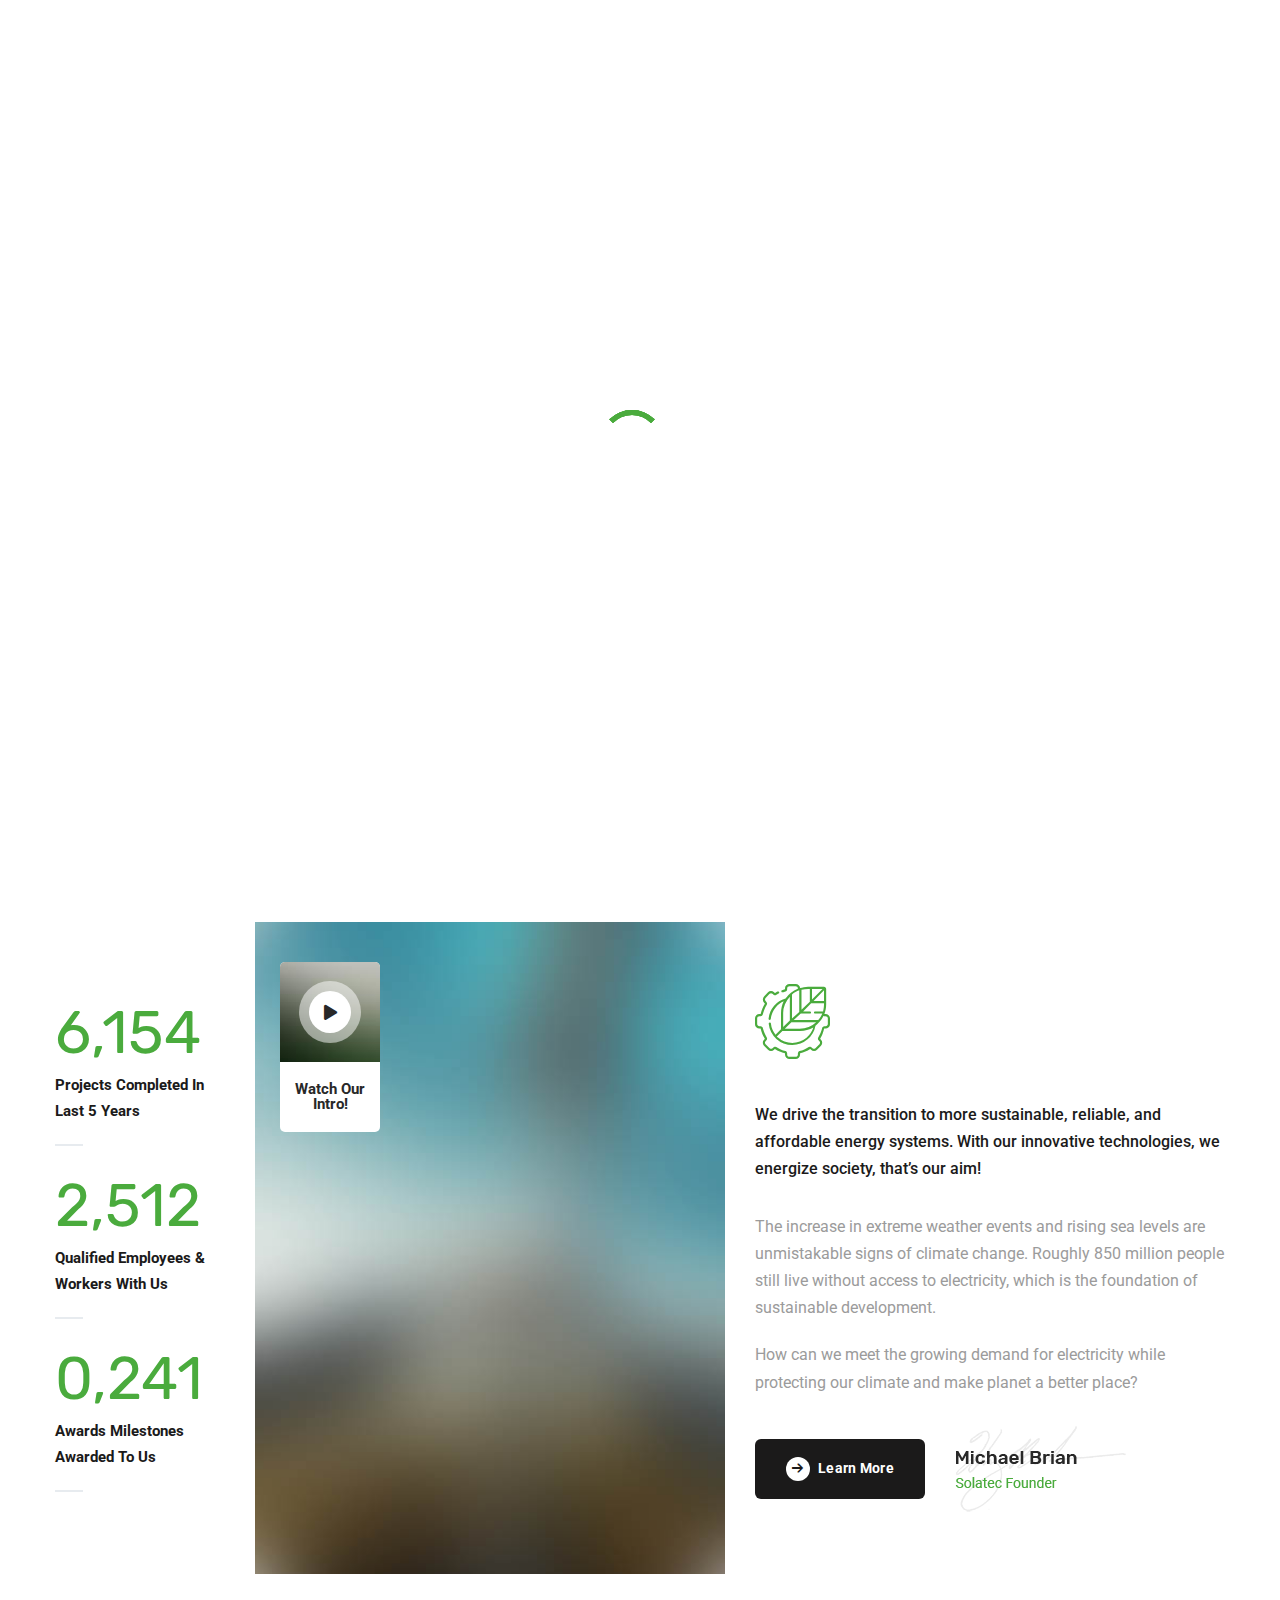
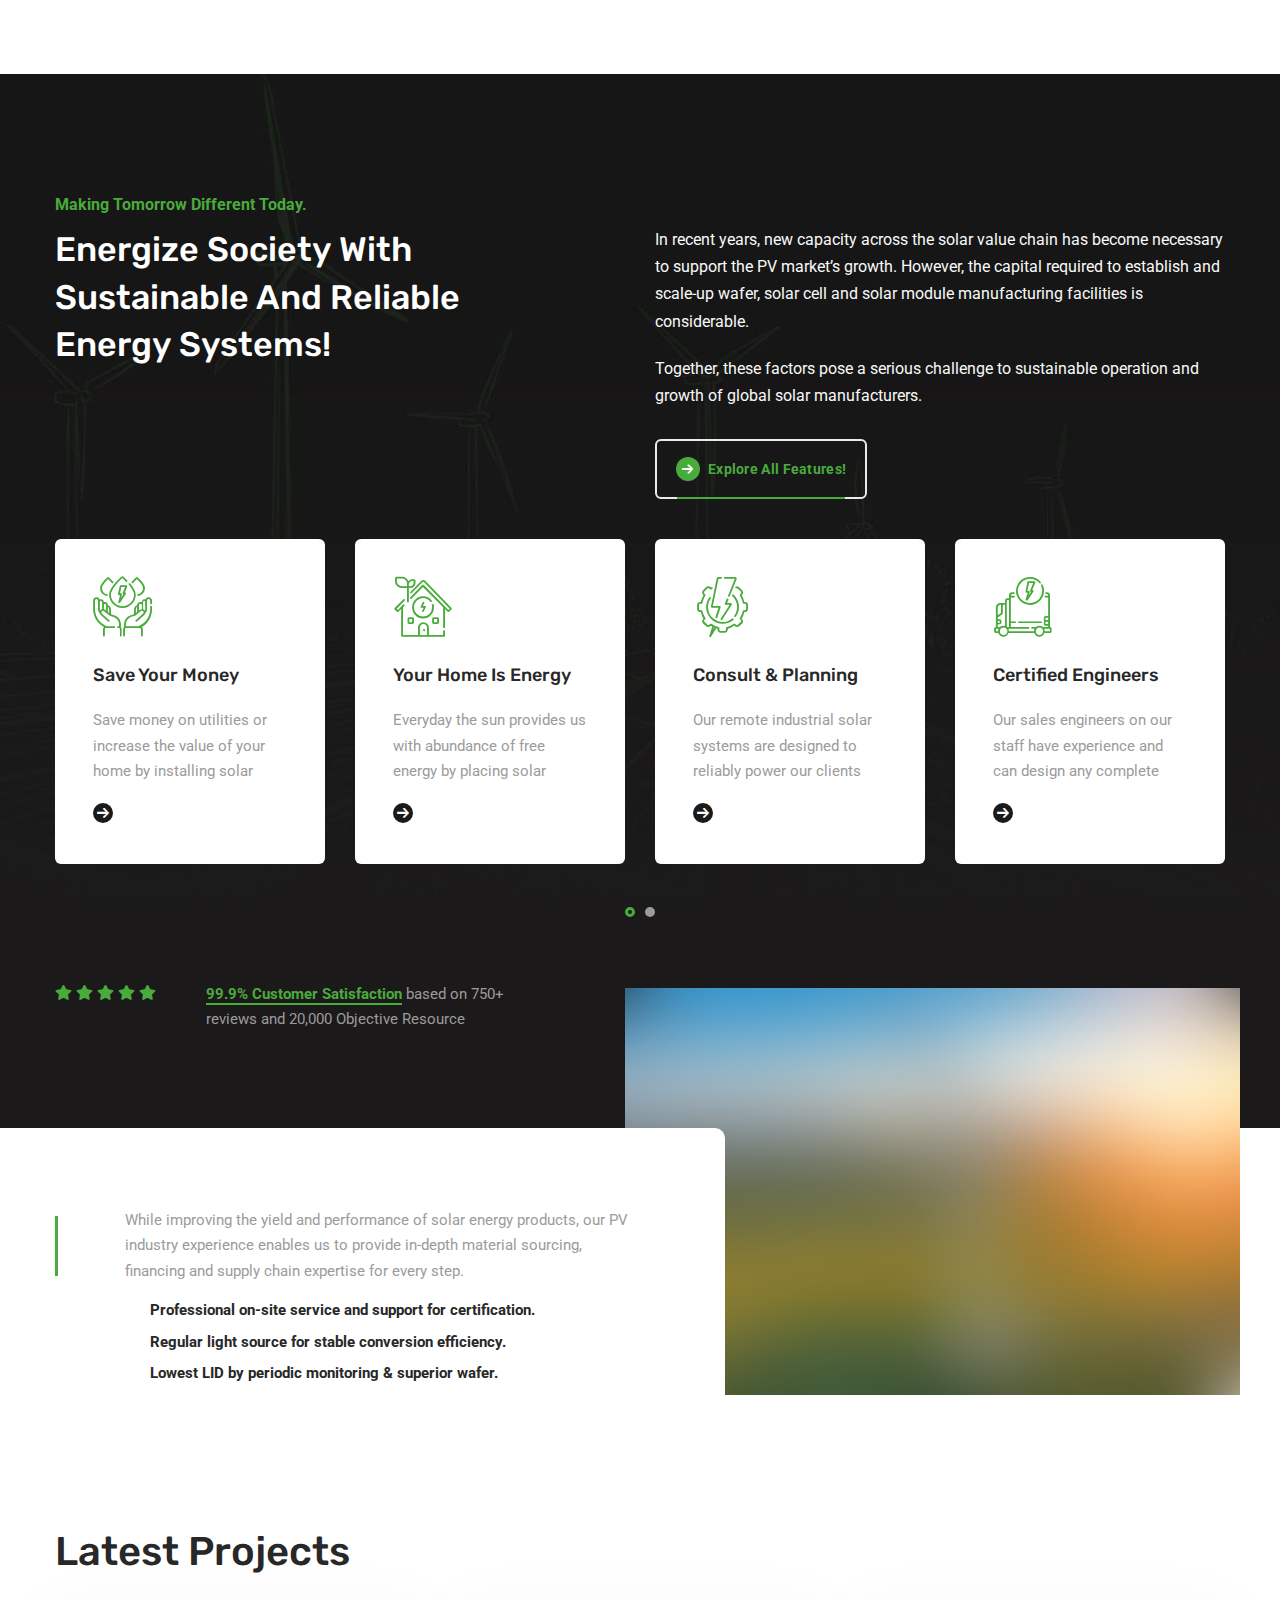
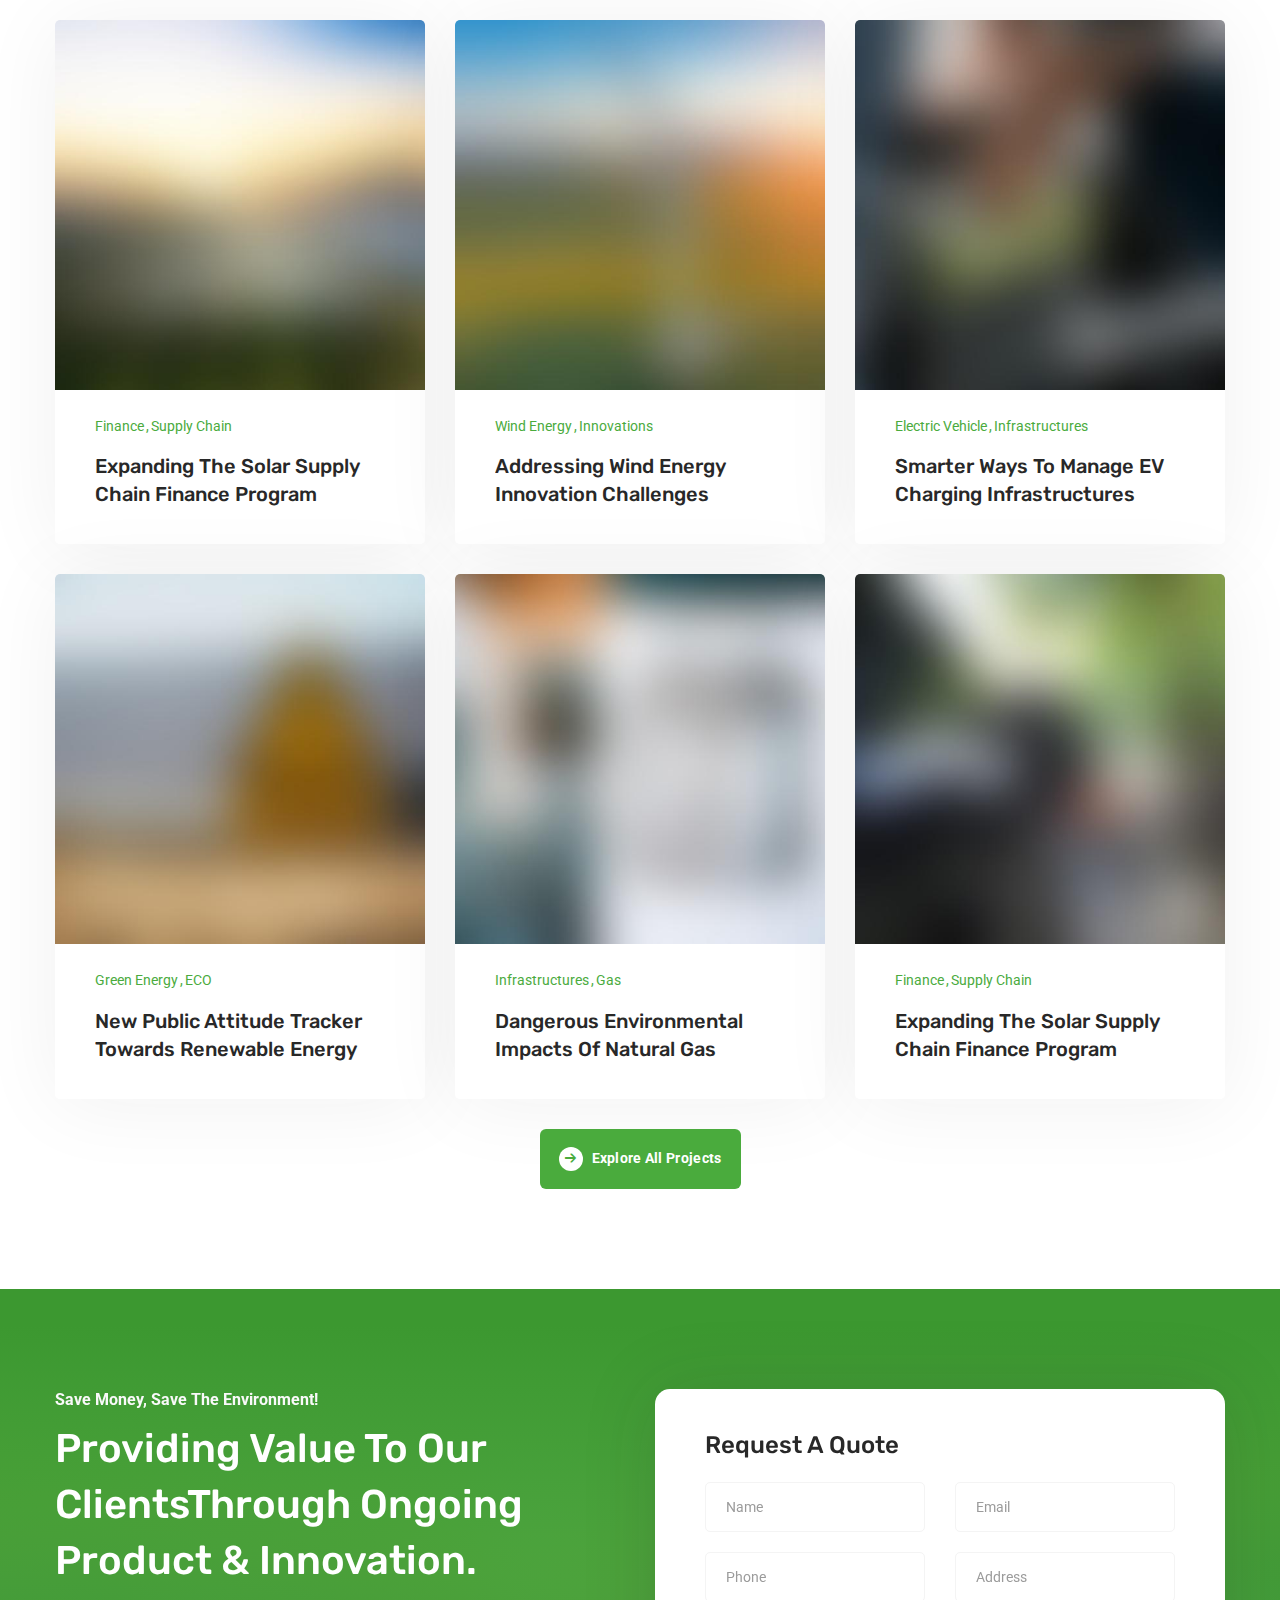
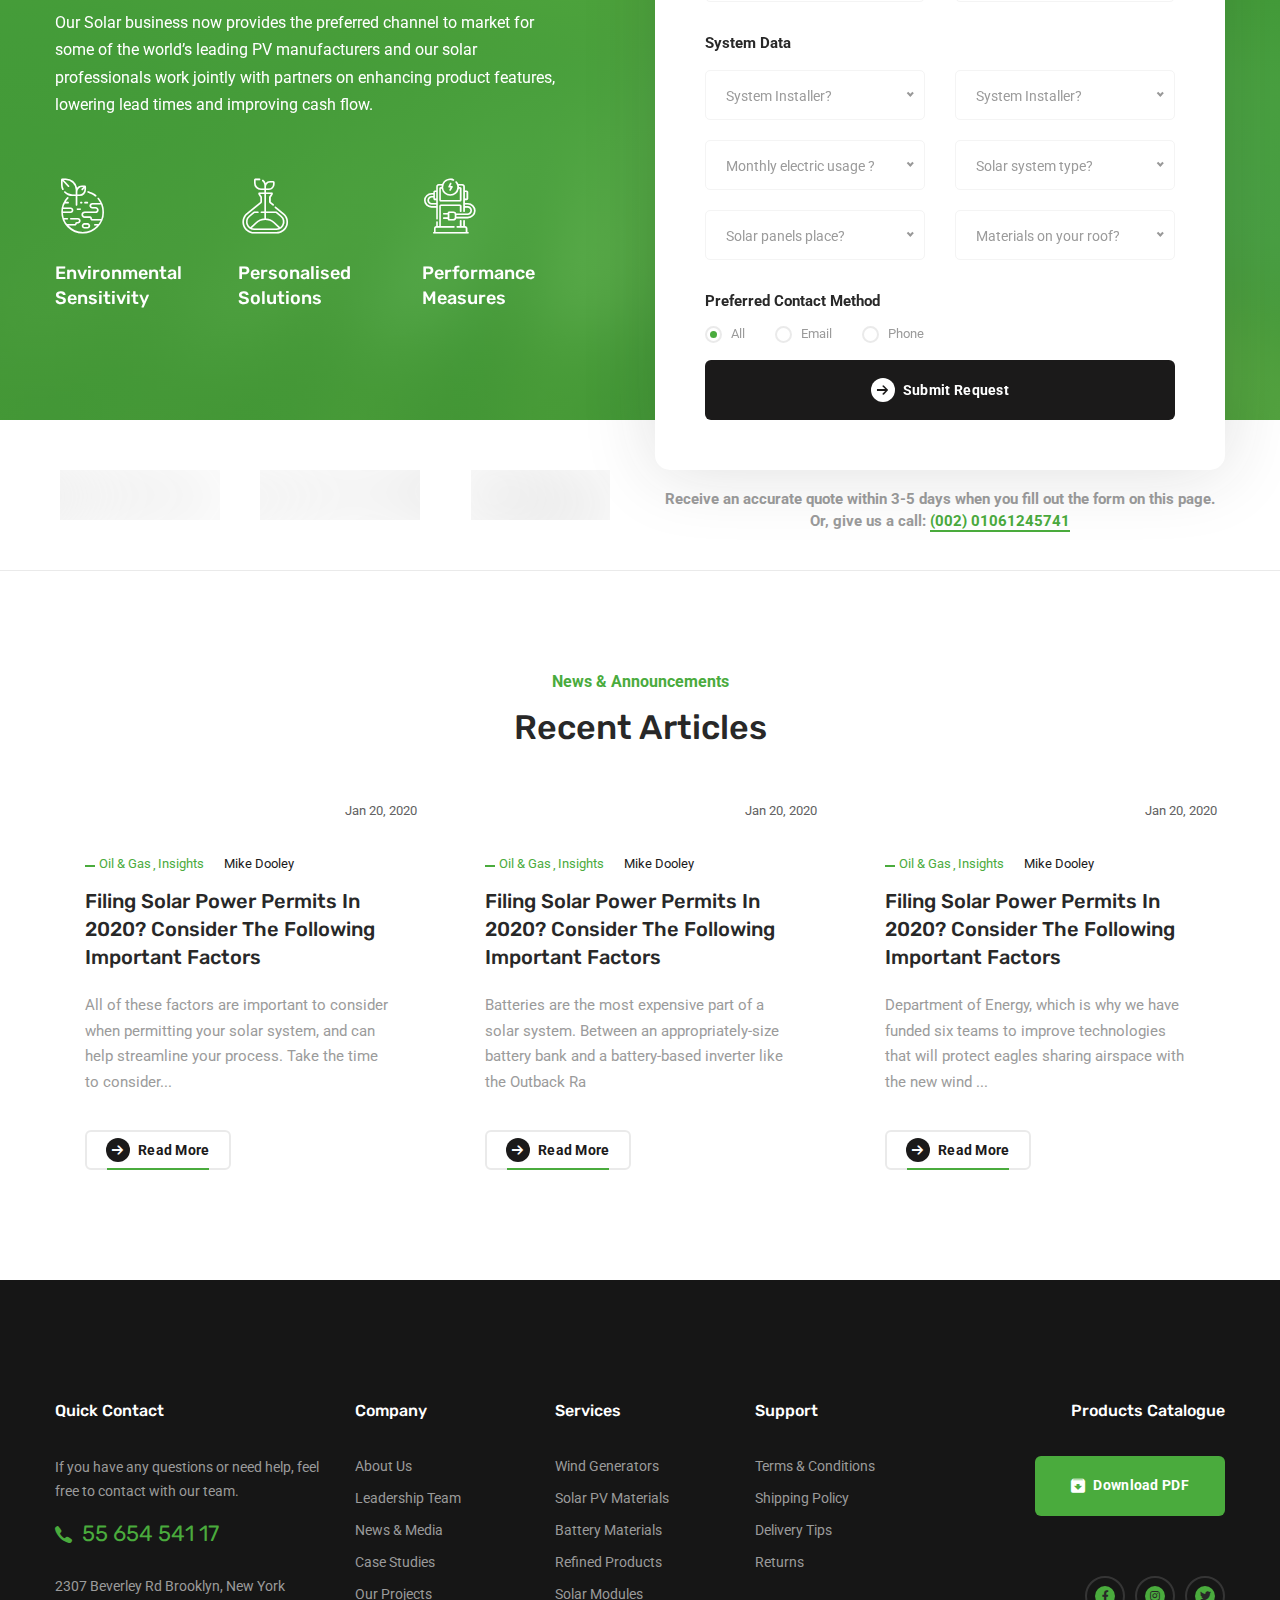
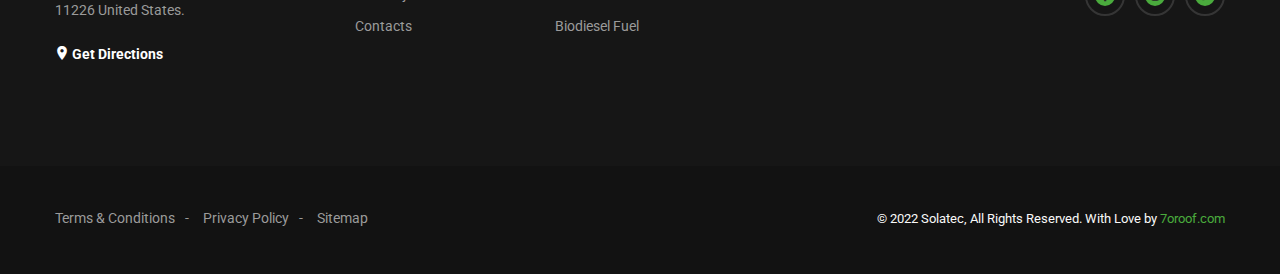
==== about-us.html @ 54bffeb4 "add" ====
<!DOCTYPE html>
<html lang="en">

<head>
  <meta charset="UTF-8" />
  <meta name="viewport" content="width=device-width, initial-scale=1.0" />
  <meta http-equiv="X-UA-Compatible" content="ie=edge" />
  <meta name="description" content="Solatec - Solar and Renewable Energy Template">
  <link href="assets/images/favicon/favicon.png" rel="icon">
  <title>Solatec - Solar and Renewable Energy Template</title>
  <link rel="stylesheet"
    href="https://fonts.googleapis.com/css?family=Rubik:400,500,600,700%7cRoboto:400,500,700&display=swap">
  <link rel="stylesheet" href="https://use.fontawesome.com/releases/v5.15.3/css/all.css">
  <link rel="stylesheet" href="assets/css/libraries.css">
  <link rel="stylesheet" href="assets/css/style.css">
</head>

<body>
  <div class="wrapper">
    <div class="preloader">
      <div class="loading"><span></span><span></span><span></span><span></span></div>
    </div><!-- /.preloader -->

    <!-- =========================
        Header
    =========================== -->
    <header class="header header-layout1">
      <div class="header-topbar">
        <div class="container-fluid">
          <div class="row align-items-center">
            <div class="col-12">
              <div class="d-flex align-items-center justify-content-between">
                <ul class="contact__list d-flex flex-wrap align-items-center list-unstyled mb-0">
                  <li>
                    <i class="icon-mail"></i>
                    <a href="mailto:Solatec@7oroof.com">Email: Solatec@7oroof.com</a>
                  </li>
                  <li>
                    <i class="icon-clock"></i>
                    <a href="contact-us.html">Mon - Fri: 8:00 am - 7:00 pm</a>
                  </li>
                  <li>
                    <i class="icon-location color-primary"></i>
                    <a href="#" class="color-primary">Get Directions</a>
                  </li>
                </ul><!-- /.contact__list -->
                <div class="d-flex align-items-center">
                  <form class="header-topbar__search mr-20">
                    <input type="text" class="form-control" placeholder="Type Your Search Words...">
                    <button class="header-topbar__search-btn"><i class="fa fa-search"></i></button>
                  </form>
                  <ul class="social-icons list-unstyled mb-0 mr-20">
                    <li><a href="#"><i class="fab fa-facebook-f"></i></a></li>
                    <li><a href="#"><i class="fab fa-instagram"></i></a></li>
                    <li><a href="#"><i class="fab fa-twitter"></i></a></li>
                  </ul><!-- /.social-icons -->
                  <div class="dropdown lang-dropdown">
                    <button class="dropdown-toggle lang-dropdown-toggle" id="langDropdown" data-toggle="dropdown">
                      <img src="assets/images/flags/en.png" alt="en"> <span>English</span>
                    </button>
                    <div class="dropdown-menu" aria-labelledby="langDropdown">
                      <a class="dropdown-item" href="#">
                        <img src="assets/images/flags/fr.png" alt="en"> <span>France</span>
                      </a>
                      <a class="dropdown-item" href="#">
                        <img src="assets/images/flags/gr.png" alt="en"> <span>Germany</span>
                      </a>
                    </div>
                  </div>
                </div>
              </div>
            </div><!-- /.col-12 -->
          </div><!-- /.row -->
        </div><!-- /.container -->
      </div><!-- /.header-top -->
      <nav class="navbar navbar-expand-lg sticky-navbar">
        <div class="container-fluid">
          <a class="navbar-brand" href="index.html">
            <img src="assets/images/logo/logo.png" class="logo" alt="logo">
          </a>
          <button class="navbar-toggler" type="button">
            <span class="menu-lines"><span></span></span>
          </button>
          <div class="collapse navbar-collapse" id="mainNavigation">
            <ul class="navbar-nav">
              <li class="nav__item has-dropdown">
                <a href="index.html" class="nav__item-link">Home</a>
                <button class="dropdown-toggle" data-toggle="dropdown"></button>
                <ul class="dropdown-menu">
                  <li class="nav__item">
                    <a href="index.html" class="nav__item-link">Home Main</a>
                  </li><!-- /.nav-item -->
                  <li class="nav__item">
                    <a href="home-modern.html" class="nav__item-link">Home Modern</a>
                  </li><!-- /.nav-item -->
                  <li class="nav__item">
                    <a href="home-classic.html" class="nav__item-link">Home Classic</a>
                  </li><!-- /.nav-item -->
                </ul><!-- /.dropdown-menu -->
              </li><!-- /.nav-item -->
              <li class="nav__item has-dropdown">
                <a href="about-us.html" class="nav__item-link active">Company</a>
                <button class="dropdown-toggle" data-toggle="dropdown"></button>
                <ul class="dropdown-menu">
                  <li class="nav__item">
                    <a href="about-us.html" class="nav__item-link">About Us</a>
                  </li><!-- /.nav-item -->
                  <li class="nav__item">
                    <a href="how-it-works.html" class="nav__item-link">How It Works</a>
                  </li><!-- /.nav-item -->
                  <li class="nav__item">
                    <a href="team.html" class="nav__item-link">Leadership Team</a>
                  </li><!-- /.nav-item -->
                  <li class="nav__item">
                    <a href="awards.html" class="nav__item-link">Awards & Recognition</a>
                  </li><!-- /.nav-item -->
                  <li class="nav__item">
                    <a href="pricing.html" class="nav__item-link">Pricing & Plans</a>
                  </li><!-- /.nav-item -->
                  <li class="nav__item">
                    <a href="faqs.html" class="nav__item-link">Help & FAQs</a>
                  </li> <!-- /.nav-item -->
                  <li class="nav__item">
                    <a href="gallery.html" class="nav__item-link">Our Gallery</a>
                  </li><!-- /.nav-item -->
                  <li class="nav__item">
                    <a href="careers.html" class="nav__item-link">Careers</a>
                  </li><!-- /.nav-item -->
                  <li class="nav__item">
                    <a href="shop.html" class="nav__item-link">Shop</a>
                  </li><!-- /.nav-item -->
                </ul><!-- /.dropdown-menu -->
              </li><!-- /.nav-item -->
              <li class="nav__item has-dropdown">
                <a href="services.html" class="nav__item-link">Services</a>
                <button class="dropdown-toggle" data-toggle="dropdown"></button>
                <ul class="dropdown-menu">
                  <li class="nav__item"><a href="services-single-service.html" class="nav__item-link">Wind
                      Generators</a></li>
                  <!-- /.nav-item -->
                  <li class="nav__item"><a href="services-single-service.html" class="nav__item-link">Solar PV
                      Materials</a></li>
                  <!-- /.nav-item -->
                  <li class="nav__item"><a href="services-single-service.html" class="nav__item-link">Battery
                      Materials</a></li>
                  <!-- /.nav-item -->
                  <li class="nav__item"><a href="services-single-service.html" class="nav__item-link">Refined
                      Products</a></li>
                  <!-- /.nav-item -->
                  <li class="nav__item"><a href="services-single-service.html" class="nav__item-link">Solar Modules</a>
                  </li>
                  <!-- /.nav-item -->
                  <li class="nav__item"><a href="services-single-service.html" class="nav__item-link">Biodiesel Fuel</a>
                  </li>
                  <!-- /.nav-item -->
                </ul><!-- /.dropdown-menu -->
              </li><!-- /.nav-item -->
              <li class="nav__item has-dropdown">
                <a href="projects-grid.html" class="nav__item-link">Projects</a>
                <button class="dropdown-toggle" data-toggle="dropdown"></button>
                <ul class="dropdown-menu">
                  <li class="nav__item"><a href="projects-grid.html" class="nav__item-link">projects grid</a></li>
                  <!-- /.nav-item -->
                  <li class="nav__item"><a href="projects-standard.html" class="nav__item-link">projects standard</a>
                  </li><!-- /.nav-item -->
                  <li class="nav__item"><a href="projects-modern.html" class="nav__item-link">projects Modern</a>
                  </li><!-- /.nav-item -->
                  <li class="nav__item"><a href="projects-single-project.html" class="nav__item-link">projects
                      single</a></li><!-- /.nav-item -->
                </ul><!-- /.dropdown-menu -->
              </li><!-- /.nav-item -->
              <li class="nav__item has-dropdown">
                <a href="blog.html" class="nav__item-link">News</a>
                <button class="dropdown-toggle" data-toggle="dropdown"></button>
                <ul class="dropdown-menu">
                  <li class="nav__item">
                    <a href="blog.html" class="nav__item-link">Blog Grid</a>
                  </li><!-- /.nav-item -->
                  <li class="nav__item">
                    <a href="blog-single-post.html" class="nav__item-link">Single Blog Post</a>
                  </li><!-- /.nav-item -->
                </ul><!-- /.dropdown-menu -->
              </li><!-- /.nav-item -->
              <li class="nav__item">
                <a href="contact-us.html" class="nav__item-link">Contact Us</a>
              </li><!-- /.nav-item -->
            </ul><!-- /.navbar-nav -->
            <button class="close-mobile-menu d-block d-lg-none"><i class="fas fa-times"></i></button>
          </div><!-- /.navbar-collapse -->
          <div class="contact__number d-none d-xl-flex align-items-center">
            <i class="icon-phone"></i>
            <a href="tel:5565454117">55 654 541 17</a>
          </div>
          <ul class="navbar-actions d-none d-xl-flex align-items-center list-unstyled mb-0">
            <li>
              <a href="#" class="action__btn action__btn-cart">
                <i class="icon-cart"></i><span class="cart__counter">3</span>
              </a>
              <div class="cart-minipopup">
                <ul class="list-unstyled">
                  <li class="cart-item">
                    <div class="cart__img"><img src="assets/images/products/1.jpg" alt="thumb"></div>
                    <div class="cart__content">
                      <a class="cart__title" href="shop-single.html">Pentair Controller</a>
                      <span class="cart__price">$ 323.00</span>
                      <button class="cart__delete">&times;</button>
                    </div><!-- /.cart-item-content -->
                  </li><!-- /.cart-item -->
                  <li class="cart-item">
                    <div class="cart__img"><img src="assets/images/products/2.jpg" alt="thumb"></div>
                    <div class="cart__content">
                      <a class="cart__title" href="shop-single.html">Solar Royal</a>
                      <span class="cart__price">$ 259.00</span>
                      <button class="cart__delete">&times;</button>
                    </div><!-- /.cart-item-content -->
                  </li><!-- /.cart-item -->
                </ul>
                <div class="cart-total">
                  <span>Total:</span>
                  <span>$582.00</span>
                </div><!-- /.cart-subtotal -->
                <a href="cart.html" class="btn btn__primary btn__block">View Cart</a>
              </div><!-- /.cart-minipopup -->
            </li>
            <li>
              <a href="request-quote.html" class="btn btn__primary">
                <span>Request A Quote</span>
                <i class="icon-arrow-right"></i>
              </a>
            </li>
          </ul><!-- /.navbar-actions -->
        </div><!-- /.container -->
      </nav><!-- /.navabr -->
    </header><!-- /.Header -->

    <!-- ========================
       page title 
    =========================== -->
    <section class="page-title page-title-layout1 bg-overlay bg-overlay-2 bg-parallax text-center">
      <div class="bg-img"><img src="assets/images/page-titles/1.jpg" alt="background"></div>
      <div class="container">
        <div class="row">
          <div class="col-12">
            <h1 class="pagetitle__heading mb-0">About Us</h1>
            <nav aria-label="breadcrumb">
              <ol class="breadcrumb justify-content-center">
                <li class="breadcrumb-item"><a href="#">Home</a></li>
                <li class="breadcrumb-item"><a href="#">Company</a></li>
                <li class="breadcrumb-item active" aria-current="page">About Us</li>
              </ol>
            </nav>
            <a href="#about" class="scroll-down">
              <i class="icon-arrow-down"></i>
            </a>
          </div><!-- /.col-xl-6 -->
        </div><!-- /.row -->
      </div><!-- /.container -->
    </section><!-- /.page-title -->

    <!-- ========================
      About Layout 1
    =========================== -->
    <section id="about" class="about-layout1">
      <div class="container">
        <div class="row">
          <div class="col-sm-12 col-md-12 col-lg-7 offset-lg-1">
            <div class="heading__layout2 mb-60">
              <h2 class="heading__subtitle">Leading The Way In Building And Civil Construction</h2>
              <h3 class="heading__title">We Are Ready For Solar Energy, All We Need Is To Use It Well!</h3>
            </div><!-- /.heading__layout2 -->
          </div><!-- /.col-lg-7 -->
        </div><!-- /.row -->
        <div class="row align-items-center">
          <div class="col-sm-12 col-md-12 col-lg-2">
            <!-- counter item #1 -->
            <div class="counter-item">
              <h4 class="counter">6,154</h4>
              <p class="counter__desc pr-0">Projects Completed In Last 5 Years</p>
              <div class="divider__line"></div>
            </div>
            <!-- counter item #2 -->
            <div class="counter-item">
              <h4 class="counter">2,512</h4>
              <p class="counter__desc pr-0">Qualified Employees & Workers With Us</p>
              <div class="divider__line"></div>
            </div>
            <!-- counter item #3 -->
            <div class="counter-item">
              <h4 class="counter">0,241</h4>
              <p class="counter__desc pr-0">Awards Milestones Awarded To Us</p>
              <div class="divider__line"></div>
            </div>
          </div><!-- /.col-lg-2 -->
          <div class="col-sm-12 col-md-12 col-lg-5">
            <div class="video-banner-layout2">
              <img src="assets/images/about/1.jpg" alt="about" class="w-100">
              <div class="video-has-img">
                <img src="assets/images/video/1.jpg" alt="video">
                <a class="video__btn video__btn-white popup-video" href="https://www.youtube.com/watch?v=nrJtHemSPW4">
                  <div class="video__player">
                    <i class="fa fa-play"></i>
                  </div>
                </a>
                <span class="video__btn-title">Watch Our Intro!</span>
              </div>
            </div><!-- /.video-banner -->
          </div><!-- /.col-lg-5 -->
          <div class="col-sm-12 col-md-12 col-lg-5">
            <div class="about__text">
              <div class="text__icon">
                <i class="icon-green-energy3"></i>
              </div>
              <p class="heading__desc font-weight-medium color-secondary mb-30">We drive the transition to more
                sustainable, reliable, and affordable energy systems. With our innovative technologies, we energize
                society, that’s our aim!
              </p>
              <p class="heading__desc mb-20">The increase in extreme weather events and rising sea levels are
                unmistakable
                signs of climate change. Roughly 850 million people still live without access to electricity, which is
                the foundation of sustainable development.</p>
              <p class="heading__desc mb-20">How can we meet the growing demand for electricity while protecting our
                climate
                and make planet a better place?</p>
              <div class="d-flex align-items-center mt-30">
                <a href="services.html" class="btn btn__secondary mr-30">
                  <i class="icon-arrow-right"></i> <span>Learn More</span>
                </a>
                <img src="assets/images/about/singnture.png" alt="singnture">
              </div>
            </div><!-- /.about__text -->
          </div><!-- /.col-lg-5 -->
        </div><!-- /.row -->
      </div><!-- /.container -->
    </section><!-- /.About Layout 1 -->

    <!-- ======================
    Features Layout 1
    ========================= -->
    <section class="features-layout1 pt-120 pb-80">
      <div class="bg-img"><img src="assets/images/backgrounds/3.jpg" alt="background"></div>
      <div class="container">
        <div class="row mb-40">
          <div class="col-12">
            <h2 class="heading__subtitle color-primary">Making Tomorrow Different Today.</h2>
          </div><!-- /col-12 -->
          <div class="col-sm-12 col-md-12 col-lg-5">
            <h3 class="heading__title color-white">Energize Society With Sustainable And Reliable Energy Systems!</h3>
          </div><!-- /col-lg-5 -->
          <div class="col-sm-12 col-md-12 col-lg-6 offset-lg-1">
            <p class="heading__desc color-gray mb-20">In recent years, new capacity across the solar value chain has
              become
              necessary to support the PV market’s growth. However, the capital required to establish and scale-up
              wafer, solar cell and solar module manufacturing facilities is considerable. </p>
            <p class="heading__desc color-gray mb-30">Together, these factors pose a serious challenge to sustainable
              operation and growth of global solar manufacturers.</p>
            <a href="#" class="btn btn__primary btn__outlined btn__custom">
              <i class="icon-arrow-right"></i>
              <span>Explore All Features!</span>
            </a>
          </div><!-- /.col-lg-6 -->
        </div><!-- /.row -->
        <div class="row">
          <div class="col-12">
            <div class="slick-carousel"
              data-slick='{"slidesToShow": 4, "slidesToScroll": 4, "arrows": false, "dots": true, "responsive": [ {"breakpoint": 992, "settings": {"slidesToShow": 3, "slidesToScroll": 3}}, {"breakpoint": 767, "settings": {"slidesToShow": 1, "slidesToScroll": 1}}]}'>
              <!-- Feature item #1 -->
              <div class="feature-item">
                <div class="feature__icon">
                  <i class="icon-hydro-power3"></i>
                </div>
                <h4 class="feature__title">Save Your Money</h4>
                <p class="feature__desc">Save money on utilities or increase the value of your home by installing solar
                </p>
                <a href="#" class="btn__link">
                  <i class="icon-arrow-right icon-filled"></i>
                  <span>Explore More</span>
                </a>
              </div><!-- /.feature-item -->
              <!-- Feature item #2 -->
              <div class="feature-item">
                <div class="feature__icon">
                  <i class="icon-eco-house"></i>
                </div>
                <h4 class="feature__title">Your Home Is Energy</h4>
                <p class="feature__desc">Everyday the sun provides us with abundance of free energy by placing solar
                </p>
                <a href="#" class="btn__link">
                  <i class="icon-arrow-right icon-filled"></i>
                  <span>Explore More</span>
                </a>
              </div><!-- /.feature-item -->
              <!-- Feature item #3 -->
              <div class="feature-item">
                <div class="feature__icon">
                  <i class="icon-energy2"></i>
                </div>
                <h4 class="feature__title">Consult & Planning</h4>
                <p class="feature__desc">Our remote industrial solar systems are designed to reliably power our clients
                </p>
                <a href="#" class="btn__link">
                  <i class="icon-arrow-right icon-filled"></i>
                  <span>Explore More</span>
                </a>
              </div><!-- /.feature-item -->
              <!-- Feature item #4 -->
              <div class="feature-item">
                <div class="feature__icon">
                  <i class="icon-electric-car"></i>
                </div>
                <h4 class="feature__title">Certified Engineers</h4>
                <p class="feature__desc">Our sales engineers on our staff have experience and can design any complete
                </p>
                <a href="#" class="btn__link">
                  <i class="icon-arrow-right icon-filled"></i>
                  <span>Explore More</span>
                </a>
              </div><!-- /.feature-item -->
              <!-- Feature item #5 -->
              <div class="feature-item">
                <div class="feature__icon">
                  <i class="icon-eco-house"></i>
                </div>
                <h4 class="feature__title">Your Home Is Energy</h4>
                <p class="feature__desc">Everyday the sun provides us with abundance of free energy by placing solar
                </p>
                <a href="#" class="btn__link">
                  <i class="icon-arrow-right icon-filled"></i>
                  <span>Explore More</span>
                </a>
              </div><!-- /.feature-item -->
              <!-- Feature item #6 -->
              <div class="feature-item">
                <div class="feature__icon">
                  <i class="icon-energy2"></i>
                </div>
                <h4 class="feature__title">Consult & Planning</h4>
                <p class="feature__desc">Our remote industrial solar systems are designed to reliably power our clients
                </p>
                <a href="#" class="btn__link">
                  <i class="icon-arrow-right icon-filled"></i>
                  <span>Explore More</span>
                </a>
              </div><!-- /.feature-item -->
              <!-- Feature item #7 -->
              <div class="feature-item">
                <div class="feature__icon">
                  <i class="icon-electric-car"></i>
                </div>
                <h4 class="feature__title">Certified Engineers</h4>
                <p class="feature__desc">Our sales engineers on our staff have experience and can design any complete
                </p>
                <a href="#" class="btn__link">
                  <i class="icon-arrow-right icon-filled"></i>
                  <span>Explore More</span>
                </a>
              </div><!-- /.feature-item -->
            </div><!-- /.carousel-->
          </div><!-- /.col-12 -->
        </div><!-- /.row -->
        <div class="row">
          <div class="col-sm-12 col-md-12 col-lg-6">
            <div class="read-note d-flex flex-wrap mt-60">
              <div class="rating mb-10 mr-50">
                <i class="fas fa-star color-primary"></i>
                <i class="fas fa-star color-primary"></i>
                <i class="fas fa-star color-primary"></i>
                <i class="fas fa-star color-primary"></i>
                <i class="fas fa-star color-primary"></i>
              </div>
              <p class="read-note__text">
                <span class="font-weight-bold text-underlined-primary color-primary">99.9% Customer Satisfaction</span>
                based on 750+ reviews and 20,000 Objective Resource
              </p>
            </div>
          </div>
        </div>
      </div><!-- /.container -->
    </section><!-- /.Features Layout 1 -->

    <!-- =========================
       Banner layout 1
      =========================== -->
    <section class="banner-layout1 py-0">
      <div class="container">
        <div class="row">
          <div class="col-sm-12 col-md-12 col-lg-7">
            <div class="text-block">
              <div class="banner__text">
                <p>While improving the yield and performance of solar energy products, our PV industry experience
                  enables
                  us to provide in-depth material sourcing, financing and supply chain expertise for every step.</p>
              </div><!-- /.banner__text -->
              <ul class="list-items list-items-layout2 list-unstyled mb-0">
                <li>Professional on-site service and support for certification.</li>
                <li>Regular light source for stable conversion efficiency.</li>
                <li>Lowest LID by periodic monitoring & superior wafer.</li>
              </ul>
            </div><!-- /.text-block -->
          </div><!-- /.col-lg-7 -->
          <div class="col-sm-12 col-md-12 col-lg-5">
            <div class="img-block">
              <img src="assets/images/banners/1.png" alt="banner">
            </div><!-- /.img-block -->
          </div><!-- /.col-lg-5 -->
        </div><!-- /.row -->
      </div><!-- /.container -->
    </section><!-- /.Banner layout 1 -->

    <!-- =========================== 
      portfolio layout1 
    ============================= -->
    <section class="portfolio-layout1">
      <div class="container">
        <div class="row">
          <div class="col-12">
            <div class="heading-layout2 mb-40">
              <h3 class="heading__title">Latest Projects</h3>
            </div><!-- /.heading -->
          </div><!-- /.col-lg-12 -->
        </div><!-- /.row -->
        <div class="row">
          <!-- portfolio item #1 -->
          <div class="col-sm-6 col-md-6 col-lg-4">
            <div class="portfolio-item">
              <div class="portfolio__img">
                <img src="assets/images/portfolio/grid/1.jpg" alt="portfolio img">
              </div><!-- /.portfolio-img -->
              <div class="portfolio__body">
                <div class="portfolio__cat">
                  <a href="#">Finance</a><a href="#">Supply Chain</a>
                </div><!-- /.portfolio-cat -->
                <h4 class="portfolio__title"><a href="#">Expanding The Solar Supply Chain Finance Program</a></h4>
              </div><!-- /.portfolio__body -->
            </div><!-- /.portfolio-item -->
          </div><!-- /.col-lg-4 -->
          <!-- portfolio item #2 -->
          <div class="col-sm-6 col-md-6 col-lg-4">
            <div class="portfolio-item">
              <div class="portfolio__img">
                <img src="assets/images/portfolio/grid/2.jpg" alt="portfolio img">
              </div><!-- /.portfolio-img -->
              <div class="portfolio__body">
                <div class="portfolio__cat">
                  <a href="#">Wind Energy</a><a href="#">Innovations</a>
                </div><!-- /.portfolio-cat -->
                <h4 class="portfolio__title"><a href="#">Addressing Wind Energy Innovation Challenges</a></h4>
              </div><!-- /.portfolio__body -->
            </div><!-- /.portfolio-item -->
          </div><!-- /.col-lg-4 -->
          <!-- portfolio item #3 -->
          <div class="col-sm-6 col-md-6 col-lg-4">
            <div class="portfolio-item">
              <div class="portfolio__img">
                <img src="assets/images/portfolio/grid/3.jpg" alt="portfolio img">
              </div><!-- /.portfolio-img -->
              <div class="portfolio__body">
                <div class="portfolio__cat">
                  <a href="#">Electric Vehicle</a><a href="#">Infrastructures</a>
                </div><!-- /.portfolio-cat -->
                <h4 class="portfolio__title"><a href="#">Smarter Ways to Manage EV Charging Infrastructures</a></h4>
              </div><!-- /.portfolio__body -->
            </div><!-- /.portfolio-item -->
          </div><!-- /.col-lg-4 -->
          <!-- portfolio item #4 -->
          <div class="col-sm-6 col-md-6 col-lg-4">
            <div class="portfolio-item">
              <div class="portfolio__img">
                <img src="assets/images/portfolio/grid/4.jpg" alt="portfolio img">
              </div><!-- /.portfolio-img -->
              <div class="portfolio__body">
                <div class="portfolio__cat">
                  <a href="#">Green Energy</a><a href="#">ECO</a>
                </div><!-- /.portfolio-cat -->
                <h4 class="portfolio__title"><a href="#">New Public Attitude Tracker Towards Renewable Energy</a></h4>
              </div><!-- /.portfolio__body -->
            </div><!-- /.portfolio-item -->
          </div><!-- /.col-lg-4 -->
          <!-- portfolio item #5 -->
          <div class="col-sm-6 col-md-6 col-lg-4">
            <div class="portfolio-item">
              <div class="portfolio__img">
                <img src="assets/images/portfolio/grid/5.jpg" alt="portfolio img">
              </div><!-- /.portfolio-img -->
              <div class="portfolio__body">
                <div class="portfolio__cat">
                  <a href="#">Infrastructures</a><a href="#">Gas</a>
                </div><!-- /.portfolio-cat -->
                <h4 class="portfolio__title"><a href="#">Dangerous Environmental Impacts of Natural Gas</a></h4>
              </div><!-- /.portfolio__body -->
            </div><!-- /.portfolio-item -->
          </div><!-- /.col-lg-4 -->
          <!-- portfolio item #6 -->
          <div class="col-sm-6 col-md-6 col-lg-4">
            <div class="portfolio-item">
              <div class="portfolio__img">
                <img src="assets/images/portfolio/grid/6.jpg" alt="portfolio img">
              </div><!-- /.portfolio-img -->
              <div class="portfolio__body">
                <div class="portfolio__cat">
                  <a href="#">Finance</a><a href="#">Supply Chain</a>
                </div><!-- /.portfolio-cat -->
                <h4 class="portfolio__title"><a href="#">Expanding The Solar Supply Chain Finance Program</a></h4>
              </div><!-- /.portfolio__body -->
            </div><!-- /.portfolio-item -->
          </div><!-- /.col-lg-4 -->
          <!-- portfolio item #7 -->
          <div class="col-sm-6 col-md-6 col-lg-4 portfolio-hidden">
            <div class="portfolio-item">
              <div class="portfolio__img">
                <img src="assets/images/portfolio/grid/1.jpg" alt="portfolio img">
              </div><!-- /.portfolio-img -->
              <div class="portfolio__body">
                <div class="portfolio__cat">
                  <a href="#">Finance</a><a href="#">Supply Chain</a>
                </div><!-- /.portfolio-cat -->
                <h4 class="portfolio__title"><a href="#">Expanding The Solar Supply Chain Finance Program</a></h4>
              </div><!-- /.portfolio__body -->
            </div><!-- /.portfolio-item -->
          </div><!-- /.col-lg-4 -->
          <!-- portfolio item #8 -->
          <div class="col-sm-6 col-md-6 col-lg-4 portfolio-hidden">
            <div class="portfolio-item">
              <div class="portfolio__img">
                <img src="assets/images/portfolio/grid/3.jpg" alt="portfolio img">
              </div><!-- /.portfolio-img -->
              <div class="portfolio__body">
                <div class="portfolio__cat">
                  <a href="#">Finance</a><a href="#">Supply Chain</a>
                </div><!-- /.portfolio-cat -->
                <h4 class="portfolio__title"><a href="#">Expanding The Solar Supply Chain Finance Program</a></h4>
              </div><!-- /.portfolio__body -->
            </div><!-- /.portfolio-item -->
          </div><!-- /.col-lg-4 -->
          <!-- portfolio item #9 -->
          <div class="col-sm-6 col-md-6 col-lg-4 portfolio-hidden">
            <div class="portfolio-item">
              <div class="portfolio__img">
                <img src="assets/images/portfolio/grid/2.jpg" alt="portfolio img">
              </div><!-- /.portfolio-img -->
              <div class="portfolio__body">
                <div class="portfolio__cat">
                  <a href="#">Finance</a><a href="#">Supply Chain</a>
                </div><!-- /.portfolio-cat -->
                <h4 class="portfolio__title"><a href="#">Expanding The Solar Supply Chain Finance Program</a></h4>
              </div><!-- /.portfolio__body -->
            </div><!-- /.portfolio-item -->
          </div><!-- /.col-lg-4 -->
        </div><!-- /.row -->
        <div class="row">
          <div class="col-sm-12 col-md-12 col-lg-12 text-center">
            <button type="button" class="btn btn__primary btn__loadMore loadMoreportfolio">
              <i class="icon-arrow-right"></i><span>Explore All Projects</span>
            </button>
          </div><!-- /.col-lg-12 -->
        </div><!-- /.row -->
      </div><!-- /.container -->
    </section><!-- /.portfolio layout1 -->

    <!-- =========================== 
      contact layout 2
    ============================= -->
    <section class="contact-layout2 pb-0 bg-overlay bg-overlay-primary-gradient">
      <div class="bg-img"><img src="assets/images/banners/2.jpg" alt=""></div>
      <div class="container">
        <div class="row">
          <div class="col-sm-12 col-md-12 col-lg-12 col-xl-6">
            <div class="col-inner">
              <div class="heading-layout2 heading-light mb-60">
                <h2 class="heading__subtitle">Save Money, Save The Environment!</h2>
                <h3 class="heading__title">Providing Value To Our ClientsThrough Ongoing Product & Innovation.
                </h3>
                <p class="heading__desc">Our Solar business now provides the preferred channel to market for some of the
                  world’s leading PV manufacturers and our solar professionals work jointly with partners on enhancing
                  product features, lowering lead times and improving cash flow.
                </p>
              </div><!-- /.heading -->
              <div class="row fancybox-light">
                <!-- fancybox item #1 -->
                <div class="col-sm-4">
                  <div class="fancybox-item">
                    <div class="fancybox__icon">
                      <i class="icon-biosphere2"></i>
                    </div><!-- /.fancybox-icon -->
                    <div class="fancybox__content">
                      <h4 class="fancybox__title mb-0">Environmental Sensitivity</h4>
                    </div><!-- /.fancybox-content -->
                  </div><!-- /.fancybox-item -->
                </div><!-- /.col-sm-4 -->
                <!-- fancybox item #2 -->
                <div class="col-sm-4">
                  <div class="fancybox-item">
                    <div class="fancybox__icon">
                      <i class="icon-tube"></i>
                    </div><!-- /.fancybox-icon -->
                    <div class="fancybox__content">
                      <h4 class="fancybox__title mb-0">Personalised Solutions</h4>
                    </div><!-- /.fancybox-content -->
                  </div><!-- /.fancybox-item -->
                </div><!-- /.col-sm-4 -->
                <!-- fancybox item #3 -->
                <div class="col-sm-4">
                  <div class="fancybox-item">
                    <div class="fancybox__icon">
                      <i class="icon-electric-charge"></i>
                    </div><!-- /.fancybox-icon -->
                    <div class="fancybox__content">
                      <h4 class="fancybox__title mb-0">Performance Measures</h4>
                    </div><!-- /.fancybox-content -->
                  </div><!-- /.fancybox-item -->
                </div><!-- /.col-sm-4 -->
              </div><!-- /.row -->
            </div>
          </div><!-- /.col-xl-6 -->
          <div class="col-sm-12 col-md-12 col-lg-12 col-xl-6">
            <div class="contact-panel">
              <form class="contact-panel__form" method="post" action="assets/php/contact.php" id="contactForm"
                novalidate="novalidate">
                <div class="row">
                  <div class="col-sm-12 col-md-12 col-lg-12">
                    <h4 class="contact-panel__title">Request A Quote</h4>
                  </div> <!-- /.col-lg-12 -->
                  <div class="col-sm-6">
                    <div class="form-group">
                      <input type="text" class="form-control" placeholder="Name" id="contact-name" name="contact-name"
                        required>
                    </div>
                  </div><!-- /.col-sm-6 -->
                  <div class="col-sm-6 col-md-6 col-lg-6">
                    <div class="form-group">
                      <input type="email" class="form-control" placeholder="Email" id="contact-email"
                        name="contact-email" required>
                    </div>
                  </div><!-- /.col-sm-6 -->
                  <div class="col-sm-6">
                    <div class="form-group">
                      <input type="text" class="form-control" placeholder="Phone" id="contact-Phone"
                        name="contact-phone">
                    </div>
                  </div><!-- /.col-sm-6 -->
                  <div class="col-sm-6">
                    <div class="form-group">
                      <input type="text" class="form-control" placeholder="Address" id="contact-address"
                        name="contact-address" required>
                    </div>
                  </div><!-- /.col-sm-6 -->
                  <div class="col-12">
                    <span class="font-weight-bold color-heading d-block mb-15 mt-10">System Data</span>
                  </div><!-- /.col-12 -->
                  <div class="col-sm-6">
                    <div class="form-group">
                      <select class="form-control">
                        <option value="0">System Installer?</option>
                        <option value="1">System Installer 1</option>
                        <option value="1">System Installer 2</option>
                      </select>
                    </div>
                  </div><!-- /.col-sm-6 -->
                  <div class="col-sm-6">
                    <div class="form-group">
                      <select class="form-control">
                        <option value="0">System Installer?</option>
                        <option value="1">System Installer 1</option>
                        <option value="1">System Installer 2</option>
                      </select>
                    </div>
                  </div><!-- /.col-sm-6 -->
                  <div class="col-sm-6">
                    <div class="form-group">
                      <select class="form-control">
                        <option value="0">Monthly electric usage ?</option>
                        <option value="1">100</option>
                        <option value="2">200</option>
                      </select>
                    </div>
                  </div><!-- /.col-sm-6 -->
                  <div class="col-sm-6">
                    <div class="form-group">
                      <select class="form-control">
                        <option value="0">Solar system type?</option>
                        <option value="1">Solar system 1</option>
                        <option value="2">Solar system 2</option>
                      </select>
                    </div>
                  </div><!-- /.col-sm-6 -->
                  <div class="col-sm-6">
                    <div class="form-group">
                      <select class="form-control">
                        <option value="0">Solar panels place?</option>
                        <option value="1">Solar panels 1</option>
                        <option value="2">Solar panels 2</option>
                      </select>
                    </div>
                  </div><!-- /.col-sm-6 -->
                  <div class="col-sm-6">
                    <div class="form-group">
                      <select class="form-control">
                        <option value="0">Materials on your roof?</option>
                        <option value="1">Materials 1</option>
                        <option value="2">Materials 2</option>
                      </select>
                    </div>
                  </div><!-- /.col-sm-6 -->
                  <div class="col-12">
                    <span class="font-weight-bold color-heading d-block mb-15 mt-10">Preferred Contact Method</span>
                    <div class="d-flex">
                      <div class="form-group input-radio mr-30">
                        <label class="label-radio">All
                          <input type="radio" name="contact" checked>
                          <span class="radio-indicator"></span>
                        </label>
                      </div><!-- /.input-radio -->
                      <div class="form-group input-radio mr-30">
                        <label class="label-radio">Email
                          <input type="radio" name="contact">
                          <span class="radio-indicator"></span>
                        </label>
                      </div><!-- /.input-radio -->
                      <div class="form-group input-radio">
                        <label class="label-radio">Phone
                          <input type="radio" name="contact">
                          <span class="radio-indicator"></span>
                        </label>
                      </div><!-- /.input-radio -->
                    </div>
                    <button type="submit" class="btn btn__secondary btn__block">
                      <i class="icon-arrow-right"></i> <span>Submit Request</span>
                    </button>
                    <div class="contact-result"></div>
                  </div><!-- /.col-12 -->
                </div><!-- /.row -->
              </form>
            </div>
          </div><!-- /.col-xl-6 -->
        </div><!-- /.row -->
      </div><!-- /.container -->
    </section><!-- /.contact layout 2 -->

    <!-- =====================
         Clients
      ======================== -->
    <section class="clients clients-layout2 border-bottom py-0">
      <div class="container">
        <div class="row align-items-center">
          <div class="col-sm-12 col-md-12 col-lg-6">
            <div class="slick-carousel"
              data-slick='{"slidesToShow": 3, "arrows": false, "dots": false, "autoplay": true,"autoplaySpeed": 2000, "infinite": true, "responsive": [ {"breakpoint": 992, "settings": {"slidesToShow": 3}}, {"breakpoint": 767, "settings": {"slidesToShow": 3}}, {"breakpoint": 480, "settings": {"slidesToShow": 2}}]}'>
              <div class="client">
                <a href="#"><img src="assets/images/clients/1.png" alt="client"></a>
              </div><!-- /.client -->
              <div class="client">
                <a href="#"><img src="assets/images/clients/2.png" alt="client"></a>
              </div><!-- /.client -->
              <div class="client">
                <a href="#"><img src="assets/images/clients/3.png" alt="client"></a>
              </div><!-- /.client -->
              <div class="client">
                <a href="#"><img src="assets/images/clients/4.png" alt="client"></a>
              </div><!-- /.client -->
              <div class="client">
                <a href="#"><img src="assets/images/clients/5.png" alt="client"></a>
              </div><!-- /.client -->
              <div class="client">
                <a href="#"><img src="assets/images/clients/6.png" alt="client"></a>
              </div><!-- /.client -->
              <div class="client">
                <a href="#"><img src="assets/images/clients/3.png" alt="client"></a>
              </div><!-- /.client -->
              <div class="client">
                <a href="#"><img src="assets/images/clients/4.png" alt="client"></a>
              </div><!-- /.client -->
            </div><!-- /.carousel -->
          </div><!-- /.col-lg-6 -->
          <div class="col-sm-12 col-md-12 col-lg-6">
            <strong class="text-center d-block mt-30">Receive an accurate quote within 3-5 days when you fill out the
              form on this page. Or, give us a call:
              <a href="tel:00201061245741" class="text-underlined-primary">(002) 01061245741</a>
            </strong>
          </div><!-- /.col-lg-6 -->
        </div><!-- /.row -->
      </div><!-- /.container -->
    </section><!-- /.clients -->

    <!-- ======================
      Blog Grid
    ========================= -->
    <section class="post-grid pb-60">
      <div class="container">
        <div class="row">
          <div class="col-sm-12 col-md-12 col-lg-6 offset-lg-3">
            <div class="heading text-center mb-50">
              <h2 class="heading__subtitle">News & Announcements</h2>
              <h3 class="heading__title">Recent Articles</h3>
            </div><!-- /.heading -->
          </div><!-- /.col-lg-6 -->
        </div><!-- /.row -->
        <div class="row">
          <!-- Post Item #1 -->
          <div class="col-sm-12 col-md-6 col-lg-4">
            <div class="post-item">
              <div class="post__img">
                <a href="blog-single-post.html">
                  <img src="assets/images/blog/grid/1.jpg" alt="post image" loading="lazy">
                </a>
                <span class="post__date">Jan 20, 2020</span>
              </div><!-- /.post-img -->
              <div class="post__body">
                <div class="post__meta d-flex align-items-center">
                  <div class="post__cat">
                    <a href="#">Oil & Gas</a><a href="#">Insights</a>
                  </div><!-- /.post-meta-cat -->
                  <a class="post__author" href="#">Mike Dooley</a>
                </div><!-- /.post-meta -->
                <h4 class="post__title"><a href="#">Filing Solar Power Permits in 2020? Consider the Following Important
                    Factors
                  </a></h4>
                <p class="post__desc">All of these factors are important to consider when permitting your solar system,
                  and can help streamline your process. Take the time to consider...
                </p>
                <a href="blog-single-post.html" class="btn btn__secondary btn__outlined btn__custom">
                  <i class="icon-arrow-right"></i>
                  <span>Read More</span>
                </a>
              </div><!-- /.post-content -->
            </div><!-- /.post-item -->
          </div><!-- /.col-lg-4 -->
          <!-- Post Item #2 -->
          <div class="col-sm-12 col-md-6 col-lg-4">
            <div class="post-item">
              <div class="post__img">
                <a href="blog-single-post.html">
                  <img src="assets/images/blog/grid/2.jpg" alt="post image" loading="lazy">
                </a>
                <span class="post__date">Jan 20, 2020</span>
              </div><!-- /.post-img -->
              <div class="post__body">
                <div class="post__meta d-flex align-items-center">
                  <div class="post__cat">
                    <a href="#">Oil & Gas</a><a href="#">Insights</a>
                  </div><!-- /.post-meta-cat -->
                  <a class="post__author" href="#">Mike Dooley</a>
                </div><!-- /.post-meta -->
                <h4 class="post__title"><a href="#">Filing Solar Power Permits in 2020? Consider the Following Important
                    Factors
                  </a></h4>
                <p class="post__desc">Batteries are the most expensive part of a solar system. Between an
                  appropriately-size battery bank and a battery-based inverter like the Outback Ra
                </p>
                <a href="blog-single-post.html" class="btn btn__secondary btn__outlined btn__custom">
                  <i class="icon-arrow-right"></i>
                  <span>Read More</span>
                </a>
              </div><!-- /.post-content -->
            </div><!-- /.post-item -->
          </div><!-- /.col-lg-4 -->
          <!-- Post Item #3 -->
          <div class="col-sm-12 col-md-6 col-lg-4">
            <div class="post-item">
              <div class="post__img">
                <a href="blog-single-post.html">
                  <img src="assets/images/blog/grid/3.jpg" alt="post image" loading="lazy">
                </a>
                <span class="post__date">Jan 20, 2020</span>
              </div><!-- /.post-img -->
              <div class="post__body">
                <div class="post__meta d-flex align-items-center">
                  <div class="post__cat">
                    <a href="#">Oil & Gas</a><a href="#">Insights</a>
                  </div><!-- /.post-meta-cat -->
                  <a class="post__author" href="#">Mike Dooley</a>
                </div><!-- /.post-meta -->
                <h4 class="post__title"><a href="#">Filing Solar Power Permits in 2020? Consider the Following Important
                    Factors
                  </a></h4>
                <p class="post__desc">Department of Energy, which is why we have funded six teams to improve
                  technologies that will protect eagles sharing airspace with the new wind ...
                </p>
                <a href="blog-single-post.html" class="btn btn__secondary btn__outlined btn__custom">
                  <i class="icon-arrow-right"></i>
                  <span>Read More</span>
                </a>
              </div><!-- /.post-content -->
            </div><!-- /.post-item -->
          </div><!-- /.col-lg-4 -->
        </div><!-- /.row -->
      </div><!-- /.container -->
    </section><!-- /.blog Grid -->

    <!-- ========================
      Footer
    ========================== -->
    <footer class="footer">
      <div class="footer-primary">
        <div class="container">
          <div class="row">
            <div class="col-sm-12 col-md-6 col-lg-4 col-xl-3 footer-widget footer-widget-contact">
              <h6 class="footer-widget-title">Quick Contact</h6>
              <div class="footer-widget-content">
                <p class="mb-20">If you have any questions or need help, feel free to contact with our team.</p>
                <div class="contact__number d-flex align-items-center mb-30">
                  <i class="icon-phone"></i>
                  <a href="tel:5565454117" class="color-primary">55 654 541 17</a>
                </div><!-- /.contact__numbr -->
                <p class="mb-20">2307 Beverley Rd Brooklyn, New York 11226 United States.</p>
                <a href="#" class="btn__location">
                  <i class="icon-location"></i>
                  <span>Get Directions</span>
                </a>
              </div><!-- /.footer-widget-content -->
            </div><!-- /.col-xl-3 -->
            <div class="col-6 col-sm-6 col-md-6 col-lg-2 col-xl-2 footer-widget footer-widget-nav">
              <h6 class="footer-widget-title">Company</h6>
              <div class="footer-widget-content">
                <nav>
                  <ul class="list-unstyled">
                    <li><a href="about-us.html">About Us</a></li>
                    <li><a href="leadership-team.html">Leadership Team</a></li>
                    <li><a href="blog.html">News & Media</a></li>
                    <li><a href="projects-grid.html">Case Studies</a></li>
                    <li><a href="projects-grid.html">Our Projects</a></li>
                    <li><a href="contacs.html">Contacts</a></li>
                  </ul>
                </nav>
              </div><!-- /.footer-widget-content -->
            </div><!-- /.col-xl-2 -->
            <div class="col-6 col-sm-6 col-md-6 col-lg-2 col-xl-2 footer-widget footer-widget-nav">
              <h6 class="footer-widget-title">Services</h6>
              <div class="footer-widget-content">
                <nav>
                  <ul class="list-unstyled">
                    <li><a href="#">Wind Generators</a></li>
                    <li><a href="#">Solar PV Materials</a></li>
                    <li><a href="#">Battery Materials</a></li>
                    <li><a href="#">Refined Products</a></li>
                    <li><a href="#">Solar Modules</a></li>
                    <li><a href="#">Biodiesel Fuel</a></li>
                  </ul>
                </nav>
              </div><!-- /.footer-widget-content -->
            </div><!-- /.col-xl-2 -->
            <div class="col-6 col-sm-6 col-md-6 col-lg-2 col-xl-2 footer-widget footer-widget-nav">
              <h6 class="footer-widget-title">Support</h6>
              <div class="footer-widget-content">
                <nav>
                  <ul class="list-unstyled">
                    <li><a href="#">Terms & Conditions</a></li>
                    <li><a href="#">Shipping Policy</a></li>
                    <li><a href="#">Delivery Tips</a></li>
                    <li><a href="#">Returns</a></li>
                  </ul>
                </nav>
              </div><!-- /.footer-widget-content -->
            </div><!-- /.col-xl-2 -->
            <div class="col-sm-12 col-md-6 col-lg-4 col-xl-3 footer-widget footer-widget-align-right">
              <h6 class="footer-widget-title">Products Catalogue</h6>
              <div class="footer-widget-content">
                <a href="request-quote.html" class="btn btn__primary btn__primary-style2 btn__download mb-60">
                  <i class="icon-download"></i>
                  <span>Download PDF</span>
                </a>
                <ul class="social-icons list-unstyled">
                  <li><a href="#"><i class="fab fa-facebook-f"></i></a></li>
                  <li><a href="#"><i class="fab fa-instagram"></i></a></li>
                  <li><a href="#"><i class="fab fa-twitter"></i></a></li>
                </ul><!-- /.social-icons -->
              </div><!-- /.footer-widget-content -->
            </div><!-- /.col-xl-3 -->
          </div><!-- /.row -->
        </div><!-- /.container -->
      </div><!-- /.footer-primary -->
      <div class="footer-copyrights">
        <div class="container">
          <div class="row">
            <div class="col-sm-12 col-md-12 col-lg-12 d-flex justify-content-between">
              <nav>
                <ul class="copyright__nav d-flex flex-wrap list-unstyled mb-0">
                  <li><a href="#">Terms & Conditions</a></li>
                  <li><a href="#">Privacy Policy</a></li>
                  <li><a href="#">Sitemap</a></li>
                </ul>
              </nav>
              <p class="mb-0">
                <span class="color-gray">&copy; 2022 Solatec, All Rights Reserved. With Love by</span>
                <a href="http://themeforest.net/user/7oroof">7oroof.com</a>
              </p>
            </div><!-- /.col-lg-12 -->
          </div><!-- /.row -->
        </div><!-- /.container -->
      </div><!-- /.footer-copyrights-->
    </footer><!-- /.Footer -->
    <button id="scrollTopBtn"><i class="fas fa-long-arrow-alt-up"></i></button>

  </div><!-- /.wrapper -->

  <script src="assets/js/jquery-3.5.1.min.js"></script>
  <script src="assets/js/plugins.js"></script>
  <script src="assets/js/main.js"></script>
</body>

</html>
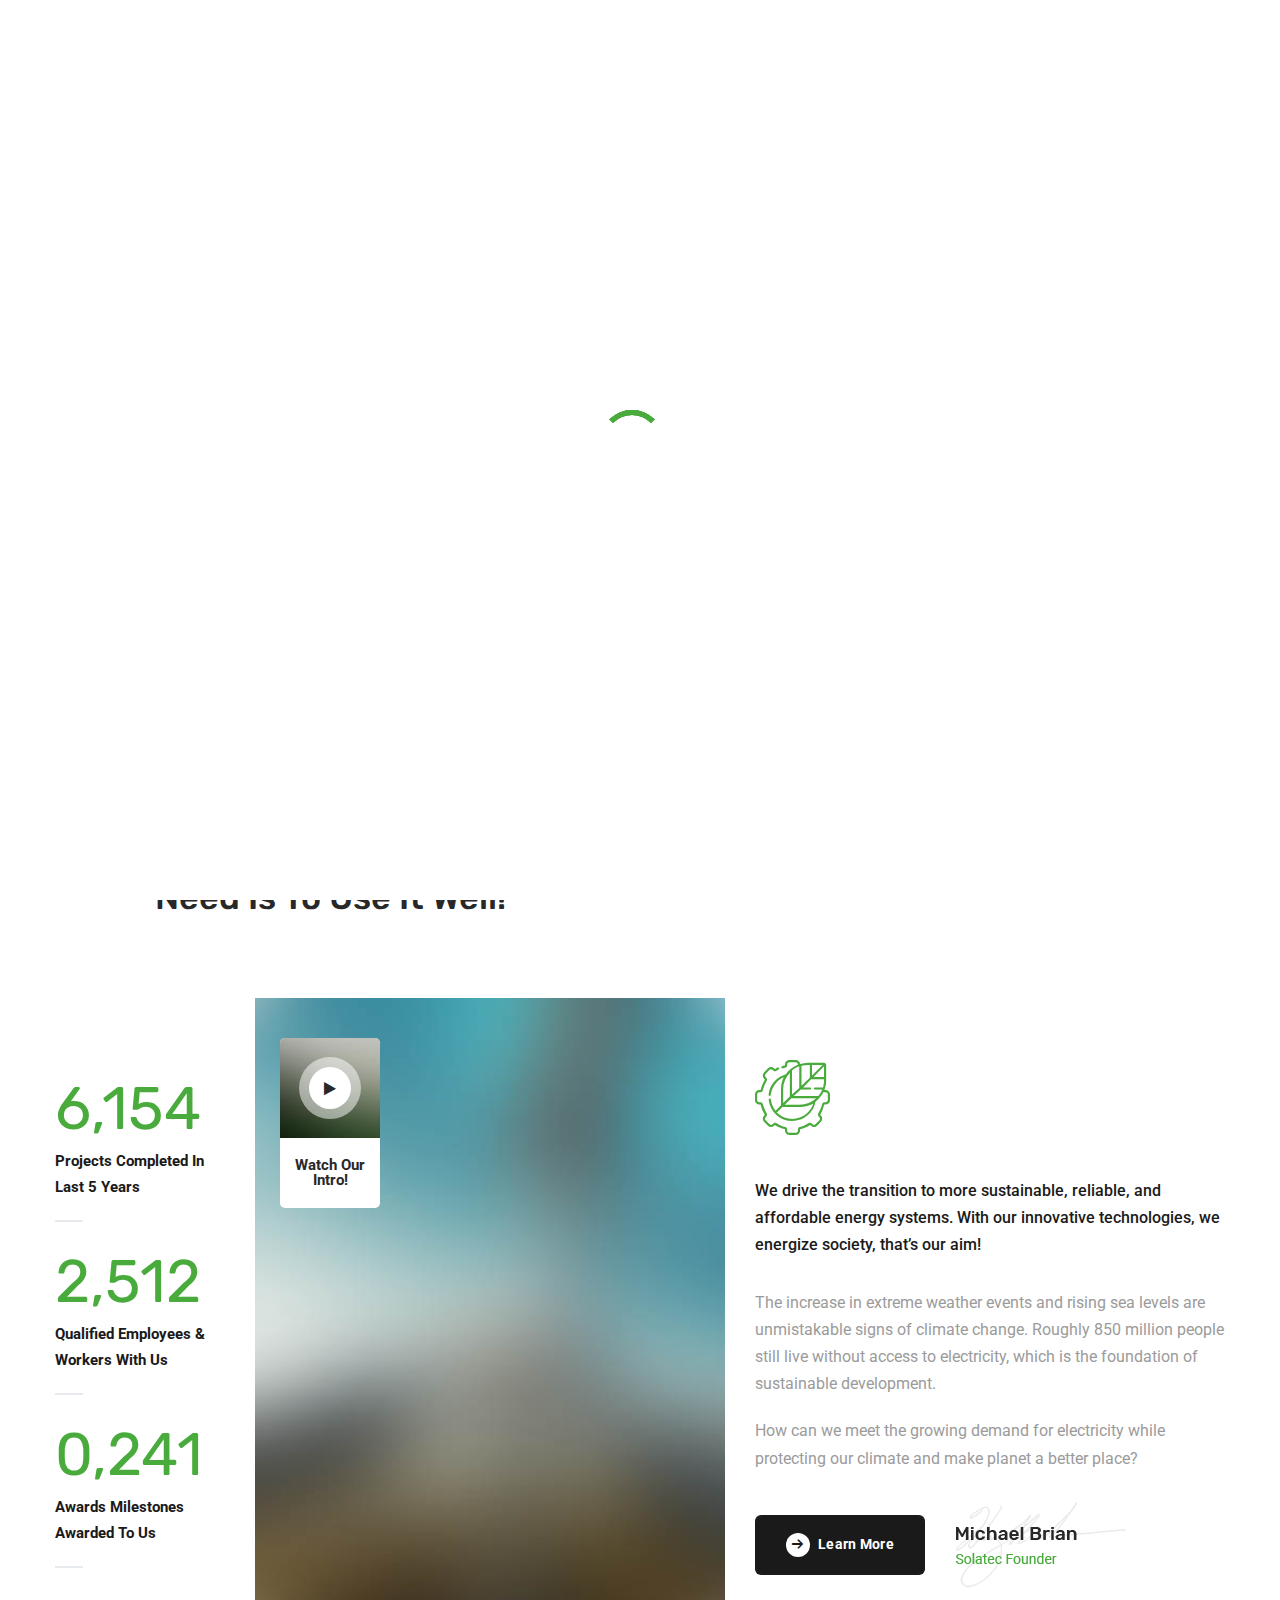
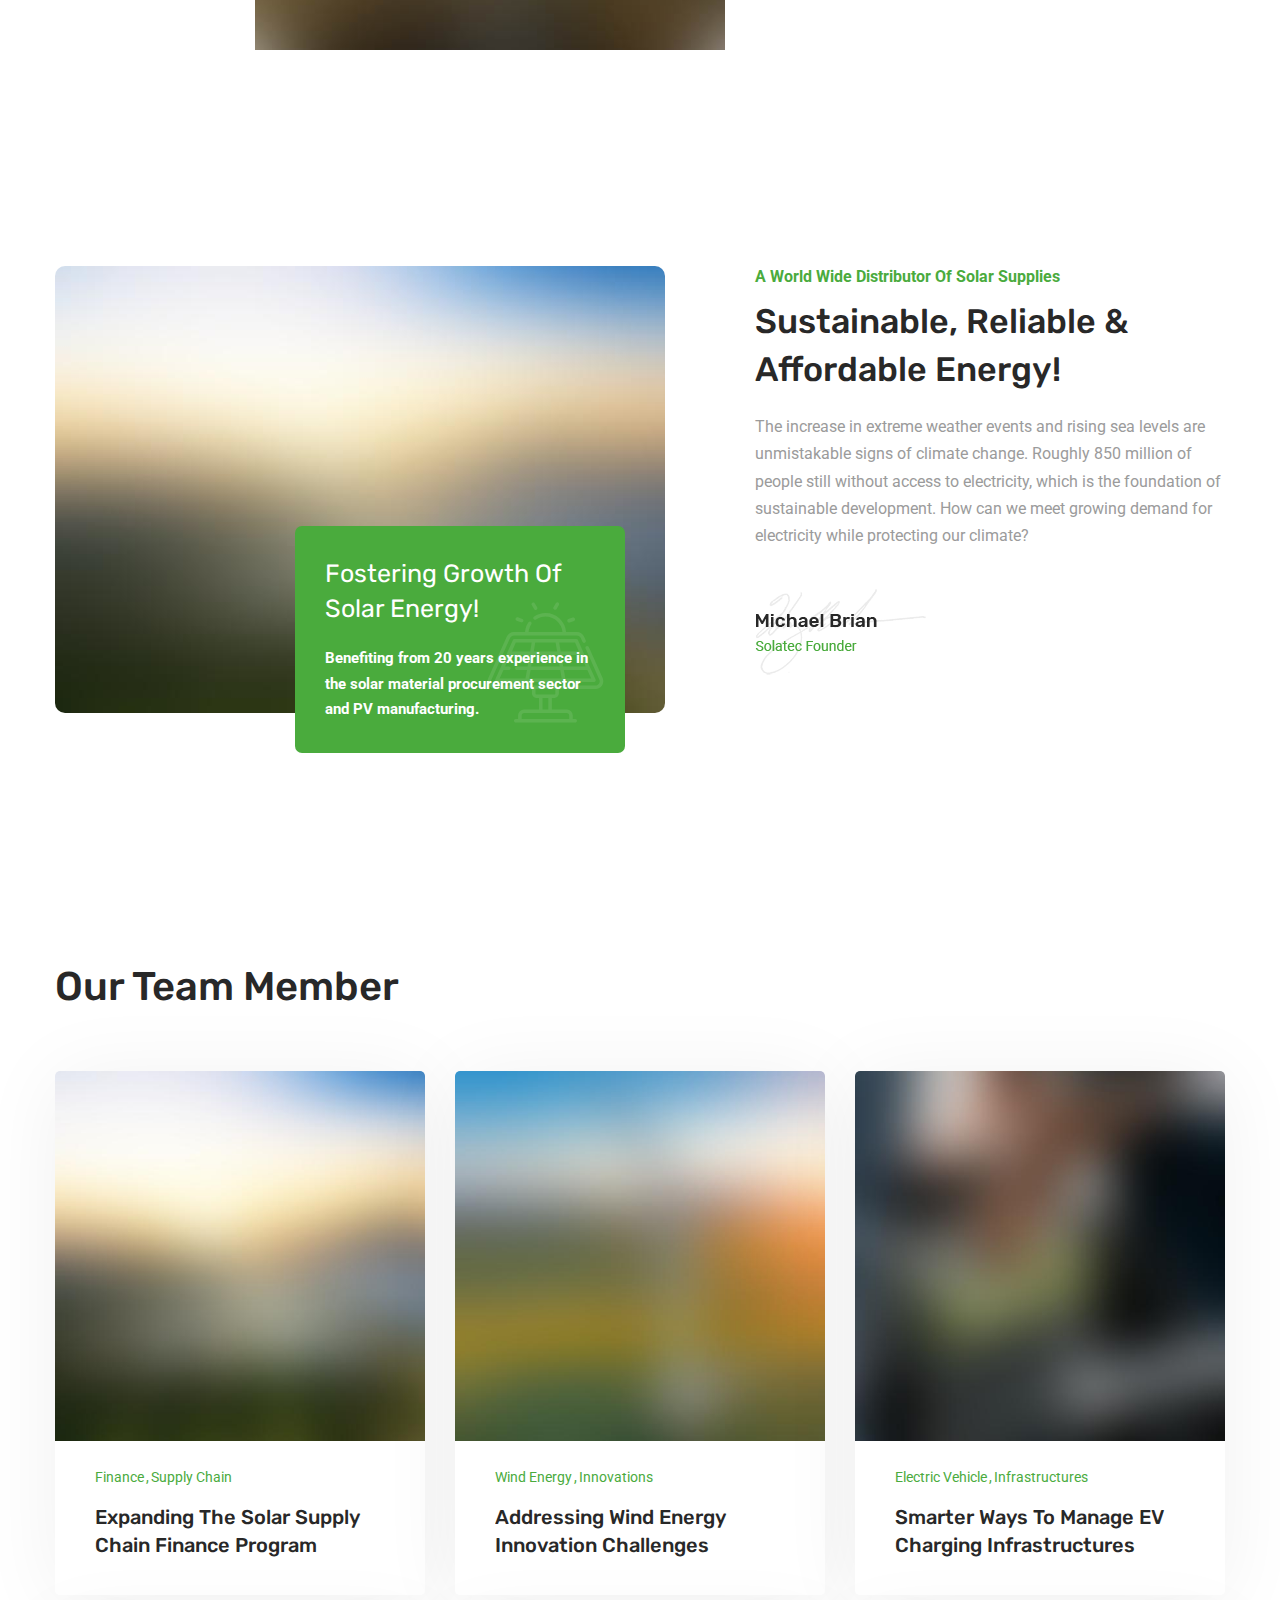
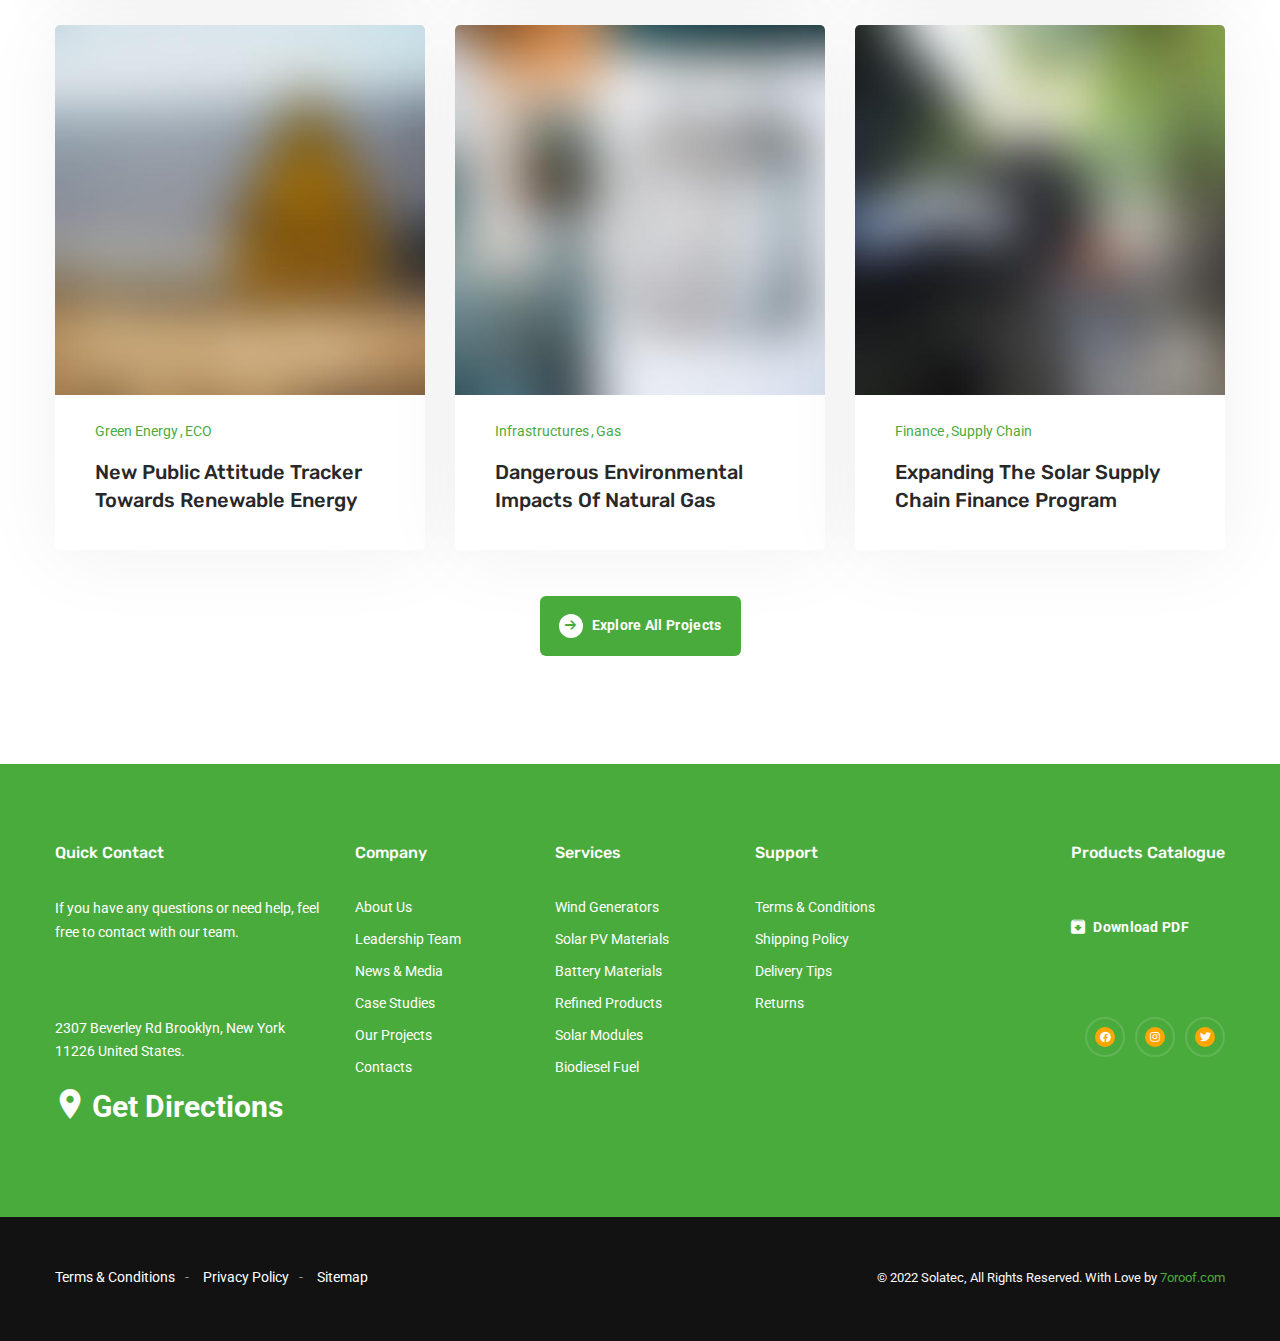
==== commit 9c55e01c: "LINK add cors" ====
--- a/about-us.html
+++ b/about-us.html
@@ -33,40 +33,22 @@
                 <ul class="contact__list d-flex flex-wrap align-items-center list-unstyled mb-0">
                   <li>
                     <i class="icon-mail"></i>
-                    <a href="mailto:Solatec@7oroof.com">Email: Solatec@7oroof.com</a>
+                    <a href="mailto:shitalphiray@gmail.com">Email: shitalphiray@gmail.com</a>
                   </li>
-                  <li>
-                    <i class="icon-clock"></i>
-                    <a href="contact-us.html">Mon - Fri: 8:00 am - 7:00 pm</a>
-                  </li>
+                    
                   <li>
                     <i class="icon-location color-primary"></i>
                     <a href="#" class="color-primary">Get Directions</a>
                   </li>
                 </ul><!-- /.contact__list -->
                 <div class="d-flex align-items-center">
-                  <form class="header-topbar__search mr-20">
-                    <input type="text" class="form-control" placeholder="Type Your Search Words...">
-                    <button class="header-topbar__search-btn"><i class="fa fa-search"></i></button>
-                  </form>
+                  
                   <ul class="social-icons list-unstyled mb-0 mr-20">
                     <li><a href="#"><i class="fab fa-facebook-f"></i></a></li>
                     <li><a href="#"><i class="fab fa-instagram"></i></a></li>
                     <li><a href="#"><i class="fab fa-twitter"></i></a></li>
                   </ul><!-- /.social-icons -->
-                  <div class="dropdown lang-dropdown">
-                    <button class="dropdown-toggle lang-dropdown-toggle" id="langDropdown" data-toggle="dropdown">
-                      <img src="assets/images/flags/en.png" alt="en"> <span>English</span>
-                    </button>
-                    <div class="dropdown-menu" aria-labelledby="langDropdown">
-                      <a class="dropdown-item" href="#">
-                        <img src="assets/images/flags/fr.png" alt="en"> <span>France</span>
-                      </a>
-                      <a class="dropdown-item" href="#">
-                        <img src="assets/images/flags/gr.png" alt="en"> <span>Germany</span>
-                      </a>
-                    </div>
-                  </div>
+                  
                 </div>
               </div>
             </div><!-- /.col-12 -->
@@ -76,7 +58,8 @@
       <nav class="navbar navbar-expand-lg sticky-navbar">
         <div class="container-fluid">
           <a class="navbar-brand" href="index.html">
-            <img src="assets/images/logo/logo.png" class="logo" alt="logo">
+            <p>AGROMARK</p>
+            <!-- <img src="assets/images/logo/logo.png" class="logo" alt="logo"> -->
           </a>
           <button class="navbar-toggler" type="button">
             <span class="menu-lines"><span></span></span>
@@ -84,100 +67,49 @@
           <div class="collapse navbar-collapse" id="mainNavigation">
             <ul class="navbar-nav">
               <li class="nav__item has-dropdown">
-                <a href="index.html" class="nav__item-link">Home</a>
+                <a href="index.html" class="nav__item-link active">Home</a>
+              </li><!-- /.nav-item -->
+              <li class="nav__item has-dropdown">
+                <a href="about-us.html" class="nav__item-link">About Us</a>
                 <button class="dropdown-toggle" data-toggle="dropdown"></button>
                 <ul class="dropdown-menu">
                   <li class="nav__item">
-                    <a href="index.html" class="nav__item-link">Home Main</a>
+                    <a href="team.html" class="nav__item-link">Leadership</a>
+                  </li>
+                  <li class="nav__item">
+                    <a href="awards.html" class="nav__item-link">The Agromark Foods Advantage</a>
                   </li><!-- /.nav-item -->
-                  <li class="nav__item">
-                    <a href="home-modern.html" class="nav__item-link">Home Modern</a>
-                  </li><!-- /.nav-item -->
-                  <li class="nav__item">
-                    <a href="home-classic.html" class="nav__item-link">Home Classic</a>
-                  </li><!-- /.nav-item -->
+                  </li>
                 </ul><!-- /.dropdown-menu -->
               </li><!-- /.nav-item -->
+              
+
               <li class="nav__item has-dropdown">
-                <a href="about-us.html" class="nav__item-link active">Company</a>
+                <a href="services.html" class="nav__item-link">Why Agromark</a>
+                <button class="dropdown-toggle" data-toggle="dropdown"></button>
+                <ul class="dropdown-menu ">
+                  <li class="nav__item"><a href="services.html" class="nav__item-link"> Approvals/ Certification</a></li>
+                  <!-- /.nav-item -->
+                  <li class="nav__item"><a href="how-it-works.html" class="nav__item-link">World Class Infrastructure</a></li>
+                  <!-- /.nav-item -->
+                  <li class="nav__item"><a href="services-single-service.html" class="nav__item-link"> High-Quality Standards</a></li>
+                </ul><!-- /.dropdown-menu -->
+              </li><!-- /.nav-item -->
+
+              <li class="nav__item">
+                <a href="request-quote.html" class="nav__item-link">Capabilities</a>
+              </li>
+
+             <!-- /.nav-item -->
+              <li class="nav__item has-dropdown">
+                <a href="blog.html" class="nav__item-link"> Resources </a>
                 <button class="dropdown-toggle" data-toggle="dropdown"></button>
                 <ul class="dropdown-menu">
                   <li class="nav__item">
-                    <a href="about-us.html" class="nav__item-link">About Us</a>
+                    <a href="blog.html" class="nav__item-link"> Media and Communication</a>
                   </li><!-- /.nav-item -->
                   <li class="nav__item">
-                    <a href="how-it-works.html" class="nav__item-link">How It Works</a>
-                  </li><!-- /.nav-item -->
-                  <li class="nav__item">
-                    <a href="team.html" class="nav__item-link">Leadership Team</a>
-                  </li><!-- /.nav-item -->
-                  <li class="nav__item">
-                    <a href="awards.html" class="nav__item-link">Awards & Recognition</a>
-                  </li><!-- /.nav-item -->
-                  <li class="nav__item">
-                    <a href="pricing.html" class="nav__item-link">Pricing & Plans</a>
-                  </li><!-- /.nav-item -->
-                  <li class="nav__item">
-                    <a href="faqs.html" class="nav__item-link">Help & FAQs</a>
-                  </li> <!-- /.nav-item -->
-                  <li class="nav__item">
-                    <a href="gallery.html" class="nav__item-link">Our Gallery</a>
-                  </li><!-- /.nav-item -->
-                  <li class="nav__item">
-                    <a href="careers.html" class="nav__item-link">Careers</a>
-                  </li><!-- /.nav-item -->
-                  <li class="nav__item">
-                    <a href="shop.html" class="nav__item-link">Shop</a>
-                  </li><!-- /.nav-item -->
-                </ul><!-- /.dropdown-menu -->
-              </li><!-- /.nav-item -->
-              <li class="nav__item has-dropdown">
-                <a href="services.html" class="nav__item-link">Services</a>
-                <button class="dropdown-toggle" data-toggle="dropdown"></button>
-                <ul class="dropdown-menu">
-                  <li class="nav__item"><a href="services-single-service.html" class="nav__item-link">Wind
-                      Generators</a></li>
-                  <!-- /.nav-item -->
-                  <li class="nav__item"><a href="services-single-service.html" class="nav__item-link">Solar PV
-                      Materials</a></li>
-                  <!-- /.nav-item -->
-                  <li class="nav__item"><a href="services-single-service.html" class="nav__item-link">Battery
-                      Materials</a></li>
-                  <!-- /.nav-item -->
-                  <li class="nav__item"><a href="services-single-service.html" class="nav__item-link">Refined
-                      Products</a></li>
-                  <!-- /.nav-item -->
-                  <li class="nav__item"><a href="services-single-service.html" class="nav__item-link">Solar Modules</a>
-                  </li>
-                  <!-- /.nav-item -->
-                  <li class="nav__item"><a href="services-single-service.html" class="nav__item-link">Biodiesel Fuel</a>
-                  </li>
-                  <!-- /.nav-item -->
-                </ul><!-- /.dropdown-menu -->
-              </li><!-- /.nav-item -->
-              <li class="nav__item has-dropdown">
-                <a href="projects-grid.html" class="nav__item-link">Projects</a>
-                <button class="dropdown-toggle" data-toggle="dropdown"></button>
-                <ul class="dropdown-menu">
-                  <li class="nav__item"><a href="projects-grid.html" class="nav__item-link">projects grid</a></li>
-                  <!-- /.nav-item -->
-                  <li class="nav__item"><a href="projects-standard.html" class="nav__item-link">projects standard</a>
-                  </li><!-- /.nav-item -->
-                  <li class="nav__item"><a href="projects-modern.html" class="nav__item-link">projects Modern</a>
-                  </li><!-- /.nav-item -->
-                  <li class="nav__item"><a href="projects-single-project.html" class="nav__item-link">projects
-                      single</a></li><!-- /.nav-item -->
-                </ul><!-- /.dropdown-menu -->
-              </li><!-- /.nav-item -->
-              <li class="nav__item has-dropdown">
-                <a href="blog.html" class="nav__item-link">News</a>
-                <button class="dropdown-toggle" data-toggle="dropdown"></button>
-                <ul class="dropdown-menu">
-                  <li class="nav__item">
-                    <a href="blog.html" class="nav__item-link">Blog Grid</a>
-                  </li><!-- /.nav-item -->
-                  <li class="nav__item">
-                    <a href="blog-single-post.html" class="nav__item-link">Single Blog Post</a>
+                    <a href="blog-single-post.html" class="nav__item-link">Blog Post</a>
                   </li><!-- /.nav-item -->
                 </ul><!-- /.dropdown-menu -->
               </li><!-- /.nav-item -->
@@ -189,45 +121,16 @@
           </div><!-- /.navbar-collapse -->
           <div class="contact__number d-none d-xl-flex align-items-center">
             <i class="icon-phone"></i>
-            <a href="tel:5565454117">55 654 541 17</a>
-          </div>
-          <ul class="navbar-actions d-none d-xl-flex align-items-center list-unstyled mb-0">
-            <li>
-              <a href="#" class="action__btn action__btn-cart">
-                <i class="icon-cart"></i><span class="cart__counter">3</span>
-              </a>
-              <div class="cart-minipopup">
-                <ul class="list-unstyled">
-                  <li class="cart-item">
-                    <div class="cart__img"><img src="assets/images/products/1.jpg" alt="thumb"></div>
-                    <div class="cart__content">
-                      <a class="cart__title" href="shop-single.html">Pentair Controller</a>
-                      <span class="cart__price">$ 323.00</span>
-                      <button class="cart__delete">&times;</button>
-                    </div><!-- /.cart-item-content -->
-                  </li><!-- /.cart-item -->
-                  <li class="cart-item">
-                    <div class="cart__img"><img src="assets/images/products/2.jpg" alt="thumb"></div>
-                    <div class="cart__content">
-                      <a class="cart__title" href="shop-single.html">Solar Royal</a>
-                      <span class="cart__price">$ 259.00</span>
-                      <button class="cart__delete">&times;</button>
-                    </div><!-- /.cart-item-content -->
-                  </li><!-- /.cart-item -->
-                </ul>
-                <div class="cart-total">
-                  <span>Total:</span>
-                  <span>$582.00</span>
-                </div><!-- /.cart-subtotal -->
-                <a href="cart.html" class="btn btn__primary btn__block">View Cart</a>
-              </div><!-- /.cart-minipopup -->
-            </li>
-            <li>
-              <a href="request-quote.html" class="btn btn__primary">
-                <span>Request A Quote</span>
-                <i class="icon-arrow-right"></i>
-              </a>
-            </li>
+            <a href="tel:8087551841">8087551841</a>
+          </div> 
+        
+
+            <a href="request-quote.html" class="btn btn__primary">
+              <span>Request A Quote</span>
+              <i class="icon-arrow-right"></i>
+            </a>
+          </li>
+      
           </ul><!-- /.navbar-actions -->
         </div><!-- /.container -->
       </nav><!-- /.navabr -->
@@ -245,7 +148,7 @@
             <nav aria-label="breadcrumb">
               <ol class="breadcrumb justify-content-center">
                 <li class="breadcrumb-item"><a href="#">Home</a></li>
-                <li class="breadcrumb-item"><a href="#">Company</a></li>
+                <li class="breadcrumb-item"><a href="#">Know Us</a></li>
                 <li class="breadcrumb-item active" aria-current="page">About Us</li>
               </ol>
             </nav>
@@ -336,175 +239,37 @@
     <!-- ======================
     Features Layout 1
     ========================= -->
-    <section class="features-layout1 pt-120 pb-80">
-      <div class="bg-img"><img src="assets/images/backgrounds/3.jpg" alt="background"></div>
-      <div class="container">
-        <div class="row mb-40">
-          <div class="col-12">
-            <h2 class="heading__subtitle color-primary">Making Tomorrow Different Today.</h2>
-          </div><!-- /col-12 -->
-          <div class="col-sm-12 col-md-12 col-lg-5">
-            <h3 class="heading__title color-white">Energize Society With Sustainable And Reliable Energy Systems!</h3>
-          </div><!-- /col-lg-5 -->
-          <div class="col-sm-12 col-md-12 col-lg-6 offset-lg-1">
-            <p class="heading__desc color-gray mb-20">In recent years, new capacity across the solar value chain has
-              become
-              necessary to support the PV market’s growth. However, the capital required to establish and scale-up
-              wafer, solar cell and solar module manufacturing facilities is considerable. </p>
-            <p class="heading__desc color-gray mb-30">Together, these factors pose a serious challenge to sustainable
-              operation and growth of global solar manufacturers.</p>
-            <a href="#" class="btn btn__primary btn__outlined btn__custom">
-              <i class="icon-arrow-right"></i>
-              <span>Explore All Features!</span>
-            </a>
-          </div><!-- /.col-lg-6 -->
-        </div><!-- /.row -->
-        <div class="row">
-          <div class="col-12">
-            <div class="slick-carousel"
-              data-slick='{"slidesToShow": 4, "slidesToScroll": 4, "arrows": false, "dots": true, "responsive": [ {"breakpoint": 992, "settings": {"slidesToShow": 3, "slidesToScroll": 3}}, {"breakpoint": 767, "settings": {"slidesToShow": 1, "slidesToScroll": 1}}]}'>
-              <!-- Feature item #1 -->
-              <div class="feature-item">
-                <div class="feature__icon">
-                  <i class="icon-hydro-power3"></i>
-                </div>
-                <h4 class="feature__title">Save Your Money</h4>
-                <p class="feature__desc">Save money on utilities or increase the value of your home by installing solar
-                </p>
-                <a href="#" class="btn__link">
-                  <i class="icon-arrow-right icon-filled"></i>
-                  <span>Explore More</span>
-                </a>
-              </div><!-- /.feature-item -->
-              <!-- Feature item #2 -->
-              <div class="feature-item">
-                <div class="feature__icon">
-                  <i class="icon-eco-house"></i>
-                </div>
-                <h4 class="feature__title">Your Home Is Energy</h4>
-                <p class="feature__desc">Everyday the sun provides us with abundance of free energy by placing solar
-                </p>
-                <a href="#" class="btn__link">
-                  <i class="icon-arrow-right icon-filled"></i>
-                  <span>Explore More</span>
-                </a>
-              </div><!-- /.feature-item -->
-              <!-- Feature item #3 -->
-              <div class="feature-item">
-                <div class="feature__icon">
-                  <i class="icon-energy2"></i>
-                </div>
-                <h4 class="feature__title">Consult & Planning</h4>
-                <p class="feature__desc">Our remote industrial solar systems are designed to reliably power our clients
-                </p>
-                <a href="#" class="btn__link">
-                  <i class="icon-arrow-right icon-filled"></i>
-                  <span>Explore More</span>
-                </a>
-              </div><!-- /.feature-item -->
-              <!-- Feature item #4 -->
-              <div class="feature-item">
-                <div class="feature__icon">
-                  <i class="icon-electric-car"></i>
-                </div>
-                <h4 class="feature__title">Certified Engineers</h4>
-                <p class="feature__desc">Our sales engineers on our staff have experience and can design any complete
-                </p>
-                <a href="#" class="btn__link">
-                  <i class="icon-arrow-right icon-filled"></i>
-                  <span>Explore More</span>
-                </a>
-              </div><!-- /.feature-item -->
-              <!-- Feature item #5 -->
-              <div class="feature-item">
-                <div class="feature__icon">
-                  <i class="icon-eco-house"></i>
-                </div>
-                <h4 class="feature__title">Your Home Is Energy</h4>
-                <p class="feature__desc">Everyday the sun provides us with abundance of free energy by placing solar
-                </p>
-                <a href="#" class="btn__link">
-                  <i class="icon-arrow-right icon-filled"></i>
-                  <span>Explore More</span>
-                </a>
-              </div><!-- /.feature-item -->
-              <!-- Feature item #6 -->
-              <div class="feature-item">
-                <div class="feature__icon">
-                  <i class="icon-energy2"></i>
-                </div>
-                <h4 class="feature__title">Consult & Planning</h4>
-                <p class="feature__desc">Our remote industrial solar systems are designed to reliably power our clients
-                </p>
-                <a href="#" class="btn__link">
-                  <i class="icon-arrow-right icon-filled"></i>
-                  <span>Explore More</span>
-                </a>
-              </div><!-- /.feature-item -->
-              <!-- Feature item #7 -->
-              <div class="feature-item">
-                <div class="feature__icon">
-                  <i class="icon-electric-car"></i>
-                </div>
-                <h4 class="feature__title">Certified Engineers</h4>
-                <p class="feature__desc">Our sales engineers on our staff have experience and can design any complete
-                </p>
-                <a href="#" class="btn__link">
-                  <i class="icon-arrow-right icon-filled"></i>
-                  <span>Explore More</span>
-                </a>
-              </div><!-- /.feature-item -->
-            </div><!-- /.carousel-->
-          </div><!-- /.col-12 -->
-        </div><!-- /.row -->
-        <div class="row">
-          <div class="col-sm-12 col-md-12 col-lg-6">
-            <div class="read-note d-flex flex-wrap mt-60">
-              <div class="rating mb-10 mr-50">
-                <i class="fas fa-star color-primary"></i>
-                <i class="fas fa-star color-primary"></i>
-                <i class="fas fa-star color-primary"></i>
-                <i class="fas fa-star color-primary"></i>
-                <i class="fas fa-star color-primary"></i>
-              </div>
-              <p class="read-note__text">
-                <span class="font-weight-bold text-underlined-primary color-primary">99.9% Customer Satisfaction</span>
-                based on 750+ reviews and 20,000 Objective Resource
-              </p>
-            </div>
-          </div>
-        </div>
-      </div><!-- /.container -->
-    </section><!-- /.Features Layout 1 -->
-
+  
     <!-- =========================
        Banner layout 1
       =========================== -->
-    <section class="banner-layout1 py-0">
-      <div class="container">
-        <div class="row">
-          <div class="col-sm-12 col-md-12 col-lg-7">
-            <div class="text-block">
-              <div class="banner__text">
-                <p>While improving the yield and performance of solar energy products, our PV industry experience
-                  enables
-                  us to provide in-depth material sourcing, financing and supply chain expertise for every step.</p>
-              </div><!-- /.banner__text -->
-              <ul class="list-items list-items-layout2 list-unstyled mb-0">
-                <li>Professional on-site service and support for certification.</li>
-                <li>Regular light source for stable conversion efficiency.</li>
-                <li>Lowest LID by periodic monitoring & superior wafer.</li>
-              </ul>
-            </div><!-- /.text-block -->
-          </div><!-- /.col-lg-7 -->
-          <div class="col-sm-12 col-md-12 col-lg-5">
-            <div class="img-block">
-              <img src="assets/images/banners/1.png" alt="banner">
-            </div><!-- /.img-block -->
-          </div><!-- /.col-lg-5 -->
-        </div><!-- /.row -->
-      </div><!-- /.container -->
-    </section><!-- /.Banner layout 1 -->
+      <section class="about-layout2 pb-70">
+        <div class="container">
+          <div class="row">
+            <div class="col-sm-12 col-md-12 col-lg-7">
+              <div class="about__img">
+                <img src="assets/images/banners/9.jpg" alt="about">
+                <div class="cta__banner">
+                  <h3 class="cta__title color-white">Fostering Growth of Solar Energy! </h3>
+                  <p class="cta__desc font-weight-bold color-white mb-0">Benefiting from 20 years experience in the solar
+                    material procurement sector and PV manufacturing.</p>
+                </div><!-- /.cta__banner -->
+              </div><!-- /.about__img -->
+            </div><!-- /.col-lg-7 -->
+            <div class="col-sm-12 col-md-12 col-lg-5">
+              <div class="heading__layout2 mb-40">
+                <h2 class="heading__subtitle">A World Wide Distributor Of Solar Supplies</h2>
+                <h3 class="heading__title">Sustainable, Reliable & Affordable Energy!</h3>
+                <p class="heading__desc">The increase in extreme weather events and rising sea levels are unmistakable
+                  signs of climate change. Roughly 850 million of people still without access to electricity, which is the
+                  foundation of sustainable development. How can we meet growing demand for electricity while protecting
+                  our climate?</p>
+              </div><!-- /.heading__layout2 -->
+              <img src="assets/images/about/singnture.png" alt="singnture">
+            </div><!-- /.col-lg-5 -->
+          </div><!-- /.row -->
+        </div><!-- /.container -->
+      </section><!-- /.About Layout 2 -->
 
     <!-- =========================== 
       portfolio layout1 
@@ -514,7 +279,7 @@
         <div class="row">
           <div class="col-12">
             <div class="heading-layout2 mb-40">
-              <h3 class="heading__title">Latest Projects</h3>
+              <h3 class="heading__title">Our Team Member</h3>
             </div><!-- /.heading -->
           </div><!-- /.col-lg-12 -->
         </div><!-- /.row -->
@@ -656,334 +421,6 @@
       </div><!-- /.container -->
     </section><!-- /.portfolio layout1 -->
 
-    <!-- =========================== 
-      contact layout 2
-    ============================= -->
-    <section class="contact-layout2 pb-0 bg-overlay bg-overlay-primary-gradient">
-      <div class="bg-img"><img src="assets/images/banners/2.jpg" alt=""></div>
-      <div class="container">
-        <div class="row">
-          <div class="col-sm-12 col-md-12 col-lg-12 col-xl-6">
-            <div class="col-inner">
-              <div class="heading-layout2 heading-light mb-60">
-                <h2 class="heading__subtitle">Save Money, Save The Environment!</h2>
-                <h3 class="heading__title">Providing Value To Our ClientsThrough Ongoing Product & Innovation.
-                </h3>
-                <p class="heading__desc">Our Solar business now provides the preferred channel to market for some of the
-                  world’s leading PV manufacturers and our solar professionals work jointly with partners on enhancing
-                  product features, lowering lead times and improving cash flow.
-                </p>
-              </div><!-- /.heading -->
-              <div class="row fancybox-light">
-                <!-- fancybox item #1 -->
-                <div class="col-sm-4">
-                  <div class="fancybox-item">
-                    <div class="fancybox__icon">
-                      <i class="icon-biosphere2"></i>
-                    </div><!-- /.fancybox-icon -->
-                    <div class="fancybox__content">
-                      <h4 class="fancybox__title mb-0">Environmental Sensitivity</h4>
-                    </div><!-- /.fancybox-content -->
-                  </div><!-- /.fancybox-item -->
-                </div><!-- /.col-sm-4 -->
-                <!-- fancybox item #2 -->
-                <div class="col-sm-4">
-                  <div class="fancybox-item">
-                    <div class="fancybox__icon">
-                      <i class="icon-tube"></i>
-                    </div><!-- /.fancybox-icon -->
-                    <div class="fancybox__content">
-                      <h4 class="fancybox__title mb-0">Personalised Solutions</h4>
-                    </div><!-- /.fancybox-content -->
-                  </div><!-- /.fancybox-item -->
-                </div><!-- /.col-sm-4 -->
-                <!-- fancybox item #3 -->
-                <div class="col-sm-4">
-                  <div class="fancybox-item">
-                    <div class="fancybox__icon">
-                      <i class="icon-electric-charge"></i>
-                    </div><!-- /.fancybox-icon -->
-                    <div class="fancybox__content">
-                      <h4 class="fancybox__title mb-0">Performance Measures</h4>
-                    </div><!-- /.fancybox-content -->
-                  </div><!-- /.fancybox-item -->
-                </div><!-- /.col-sm-4 -->
-              </div><!-- /.row -->
-            </div>
-          </div><!-- /.col-xl-6 -->
-          <div class="col-sm-12 col-md-12 col-lg-12 col-xl-6">
-            <div class="contact-panel">
-              <form class="contact-panel__form" method="post" action="assets/php/contact.php" id="contactForm"
-                novalidate="novalidate">
-                <div class="row">
-                  <div class="col-sm-12 col-md-12 col-lg-12">
-                    <h4 class="contact-panel__title">Request A Quote</h4>
-                  </div> <!-- /.col-lg-12 -->
-                  <div class="col-sm-6">
-                    <div class="form-group">
-                      <input type="text" class="form-control" placeholder="Name" id="contact-name" name="contact-name"
-                        required>
-                    </div>
-                  </div><!-- /.col-sm-6 -->
-                  <div class="col-sm-6 col-md-6 col-lg-6">
-                    <div class="form-group">
-                      <input type="email" class="form-control" placeholder="Email" id="contact-email"
-                        name="contact-email" required>
-                    </div>
-                  </div><!-- /.col-sm-6 -->
-                  <div class="col-sm-6">
-                    <div class="form-group">
-                      <input type="text" class="form-control" placeholder="Phone" id="contact-Phone"
-                        name="contact-phone">
-                    </div>
-                  </div><!-- /.col-sm-6 -->
-                  <div class="col-sm-6">
-                    <div class="form-group">
-                      <input type="text" class="form-control" placeholder="Address" id="contact-address"
-                        name="contact-address" required>
-                    </div>
-                  </div><!-- /.col-sm-6 -->
-                  <div class="col-12">
-                    <span class="font-weight-bold color-heading d-block mb-15 mt-10">System Data</span>
-                  </div><!-- /.col-12 -->
-                  <div class="col-sm-6">
-                    <div class="form-group">
-                      <select class="form-control">
-                        <option value="0">System Installer?</option>
-                        <option value="1">System Installer 1</option>
-                        <option value="1">System Installer 2</option>
-                      </select>
-                    </div>
-                  </div><!-- /.col-sm-6 -->
-                  <div class="col-sm-6">
-                    <div class="form-group">
-                      <select class="form-control">
-                        <option value="0">System Installer?</option>
-                        <option value="1">System Installer 1</option>
-                        <option value="1">System Installer 2</option>
-                      </select>
-                    </div>
-                  </div><!-- /.col-sm-6 -->
-                  <div class="col-sm-6">
-                    <div class="form-group">
-                      <select class="form-control">
-                        <option value="0">Monthly electric usage ?</option>
-                        <option value="1">100</option>
-                        <option value="2">200</option>
-                      </select>
-                    </div>
-                  </div><!-- /.col-sm-6 -->
-                  <div class="col-sm-6">
-                    <div class="form-group">
-                      <select class="form-control">
-                        <option value="0">Solar system type?</option>
-                        <option value="1">Solar system 1</option>
-                        <option value="2">Solar system 2</option>
-                      </select>
-                    </div>
-                  </div><!-- /.col-sm-6 -->
-                  <div class="col-sm-6">
-                    <div class="form-group">
-                      <select class="form-control">
-                        <option value="0">Solar panels place?</option>
-                        <option value="1">Solar panels 1</option>
-                        <option value="2">Solar panels 2</option>
-                      </select>
-                    </div>
-                  </div><!-- /.col-sm-6 -->
-                  <div class="col-sm-6">
-                    <div class="form-group">
-                      <select class="form-control">
-                        <option value="0">Materials on your roof?</option>
-                        <option value="1">Materials 1</option>
-                        <option value="2">Materials 2</option>
-                      </select>
-                    </div>
-                  </div><!-- /.col-sm-6 -->
-                  <div class="col-12">
-                    <span class="font-weight-bold color-heading d-block mb-15 mt-10">Preferred Contact Method</span>
-                    <div class="d-flex">
-                      <div class="form-group input-radio mr-30">
-                        <label class="label-radio">All
-                          <input type="radio" name="contact" checked>
-                          <span class="radio-indicator"></span>
-                        </label>
-                      </div><!-- /.input-radio -->
-                      <div class="form-group input-radio mr-30">
-                        <label class="label-radio">Email
-                          <input type="radio" name="contact">
-                          <span class="radio-indicator"></span>
-                        </label>
-                      </div><!-- /.input-radio -->
-                      <div class="form-group input-radio">
-                        <label class="label-radio">Phone
-                          <input type="radio" name="contact">
-                          <span class="radio-indicator"></span>
-                        </label>
-                      </div><!-- /.input-radio -->
-                    </div>
-                    <button type="submit" class="btn btn__secondary btn__block">
-                      <i class="icon-arrow-right"></i> <span>Submit Request</span>
-                    </button>
-                    <div class="contact-result"></div>
-                  </div><!-- /.col-12 -->
-                </div><!-- /.row -->
-              </form>
-            </div>
-          </div><!-- /.col-xl-6 -->
-        </div><!-- /.row -->
-      </div><!-- /.container -->
-    </section><!-- /.contact layout 2 -->
-
-    <!-- =====================
-         Clients
-      ======================== -->
-    <section class="clients clients-layout2 border-bottom py-0">
-      <div class="container">
-        <div class="row align-items-center">
-          <div class="col-sm-12 col-md-12 col-lg-6">
-            <div class="slick-carousel"
-              data-slick='{"slidesToShow": 3, "arrows": false, "dots": false, "autoplay": true,"autoplaySpeed": 2000, "infinite": true, "responsive": [ {"breakpoint": 992, "settings": {"slidesToShow": 3}}, {"breakpoint": 767, "settings": {"slidesToShow": 3}}, {"breakpoint": 480, "settings": {"slidesToShow": 2}}]}'>
-              <div class="client">
-                <a href="#"><img src="assets/images/clients/1.png" alt="client"></a>
-              </div><!-- /.client -->
-              <div class="client">
-                <a href="#"><img src="assets/images/clients/2.png" alt="client"></a>
-              </div><!-- /.client -->
-              <div class="client">
-                <a href="#"><img src="assets/images/clients/3.png" alt="client"></a>
-              </div><!-- /.client -->
-              <div class="client">
-                <a href="#"><img src="assets/images/clients/4.png" alt="client"></a>
-              </div><!-- /.client -->
-              <div class="client">
-                <a href="#"><img src="assets/images/clients/5.png" alt="client"></a>
-              </div><!-- /.client -->
-              <div class="client">
-                <a href="#"><img src="assets/images/clients/6.png" alt="client"></a>
-              </div><!-- /.client -->
-              <div class="client">
-                <a href="#"><img src="assets/images/clients/3.png" alt="client"></a>
-              </div><!-- /.client -->
-              <div class="client">
-                <a href="#"><img src="assets/images/clients/4.png" alt="client"></a>
-              </div><!-- /.client -->
-            </div><!-- /.carousel -->
-          </div><!-- /.col-lg-6 -->
-          <div class="col-sm-12 col-md-12 col-lg-6">
-            <strong class="text-center d-block mt-30">Receive an accurate quote within 3-5 days when you fill out the
-              form on this page. Or, give us a call:
-              <a href="tel:00201061245741" class="text-underlined-primary">(002) 01061245741</a>
-            </strong>
-          </div><!-- /.col-lg-6 -->
-        </div><!-- /.row -->
-      </div><!-- /.container -->
-    </section><!-- /.clients -->
-
-    <!-- ======================
-      Blog Grid
-    ========================= -->
-    <section class="post-grid pb-60">
-      <div class="container">
-        <div class="row">
-          <div class="col-sm-12 col-md-12 col-lg-6 offset-lg-3">
-            <div class="heading text-center mb-50">
-              <h2 class="heading__subtitle">News & Announcements</h2>
-              <h3 class="heading__title">Recent Articles</h3>
-            </div><!-- /.heading -->
-          </div><!-- /.col-lg-6 -->
-        </div><!-- /.row -->
-        <div class="row">
-          <!-- Post Item #1 -->
-          <div class="col-sm-12 col-md-6 col-lg-4">
-            <div class="post-item">
-              <div class="post__img">
-                <a href="blog-single-post.html">
-                  <img src="assets/images/blog/grid/1.jpg" alt="post image" loading="lazy">
-                </a>
-                <span class="post__date">Jan 20, 2020</span>
-              </div><!-- /.post-img -->
-              <div class="post__body">
-                <div class="post__meta d-flex align-items-center">
-                  <div class="post__cat">
-                    <a href="#">Oil & Gas</a><a href="#">Insights</a>
-                  </div><!-- /.post-meta-cat -->
-                  <a class="post__author" href="#">Mike Dooley</a>
-                </div><!-- /.post-meta -->
-                <h4 class="post__title"><a href="#">Filing Solar Power Permits in 2020? Consider the Following Important
-                    Factors
-                  </a></h4>
-                <p class="post__desc">All of these factors are important to consider when permitting your solar system,
-                  and can help streamline your process. Take the time to consider...
-                </p>
-                <a href="blog-single-post.html" class="btn btn__secondary btn__outlined btn__custom">
-                  <i class="icon-arrow-right"></i>
-                  <span>Read More</span>
-                </a>
-              </div><!-- /.post-content -->
-            </div><!-- /.post-item -->
-          </div><!-- /.col-lg-4 -->
-          <!-- Post Item #2 -->
-          <div class="col-sm-12 col-md-6 col-lg-4">
-            <div class="post-item">
-              <div class="post__img">
-                <a href="blog-single-post.html">
-                  <img src="assets/images/blog/grid/2.jpg" alt="post image" loading="lazy">
-                </a>
-                <span class="post__date">Jan 20, 2020</span>
-              </div><!-- /.post-img -->
-              <div class="post__body">
-                <div class="post__meta d-flex align-items-center">
-                  <div class="post__cat">
-                    <a href="#">Oil & Gas</a><a href="#">Insights</a>
-                  </div><!-- /.post-meta-cat -->
-                  <a class="post__author" href="#">Mike Dooley</a>
-                </div><!-- /.post-meta -->
-                <h4 class="post__title"><a href="#">Filing Solar Power Permits in 2020? Consider the Following Important
-                    Factors
-                  </a></h4>
-                <p class="post__desc">Batteries are the most expensive part of a solar system. Between an
-                  appropriately-size battery bank and a battery-based inverter like the Outback Ra
-                </p>
-                <a href="blog-single-post.html" class="btn btn__secondary btn__outlined btn__custom">
-                  <i class="icon-arrow-right"></i>
-                  <span>Read More</span>
-                </a>
-              </div><!-- /.post-content -->
-            </div><!-- /.post-item -->
-          </div><!-- /.col-lg-4 -->
-          <!-- Post Item #3 -->
-          <div class="col-sm-12 col-md-6 col-lg-4">
-            <div class="post-item">
-              <div class="post__img">
-                <a href="blog-single-post.html">
-                  <img src="assets/images/blog/grid/3.jpg" alt="post image" loading="lazy">
-                </a>
-                <span class="post__date">Jan 20, 2020</span>
-              </div><!-- /.post-img -->
-              <div class="post__body">
-                <div class="post__meta d-flex align-items-center">
-                  <div class="post__cat">
-                    <a href="#">Oil & Gas</a><a href="#">Insights</a>
-                  </div><!-- /.post-meta-cat -->
-                  <a class="post__author" href="#">Mike Dooley</a>
-                </div><!-- /.post-meta -->
-                <h4 class="post__title"><a href="#">Filing Solar Power Permits in 2020? Consider the Following Important
-                    Factors
-                  </a></h4>
-                <p class="post__desc">Department of Energy, which is why we have funded six teams to improve
-                  technologies that will protect eagles sharing airspace with the new wind ...
-                </p>
-                <a href="blog-single-post.html" class="btn btn__secondary btn__outlined btn__custom">
-                  <i class="icon-arrow-right"></i>
-                  <span>Read More</span>
-                </a>
-              </div><!-- /.post-content -->
-            </div><!-- /.post-item -->
-          </div><!-- /.col-lg-4 -->
-        </div><!-- /.row -->
-      </div><!-- /.container -->
-    </section><!-- /.blog Grid -->
 
     <!-- ========================
       Footer
@@ -1089,7 +526,12 @@
     </footer><!-- /.Footer -->
     <button id="scrollTopBtn"><i class="fas fa-long-arrow-alt-up"></i></button>
 
-  </div><!-- /.wrapper -->
+  </div> <button id="scrollTopBtn"><i class="fas fa-long-arrow-alt-up"></i></button>
+    <link rel="stylesheet" href="https://maxcdn.bootstrapcdn.com/font-awesome/4.5.0/css/font-awesome.min.css">
+   <a href="https://api.whatsapp.com/send/?phone=918446312333&amp;text=Hello%20sir,%20I%20am%20interested%20in%20your%20Services&amp;app_absent=1" class="float" target="_blank">
+  <i class="fa fa-whatsapp my-float"></i>
+   </a>
+
 
   <script src="assets/js/jquery-3.5.1.min.js"></script>
   <script src="assets/js/plugins.js"></script>
--- a/assets/css/style.css
+++ b/assets/css/style.css
@@ -65,6 +65,28 @@
   overflow-x: hidden;
 }
 
+
+/* ==========================WhatsAPP=======================================*/
+.float{
+	position:fixed;
+	width:60px;
+	height:60px;
+	bottom:40px;
+	right:40px;
+	background-color:#25d366;
+	color:#FFF;
+	border-radius:50px;
+	text-align:center;
+  font-size:30px;
+	box-shadow: 2px 2px 3px #999;
+  z-index:100;
+}
+
+.my-float{
+	margin-top:16px;
+}
+
+
 ::-moz-selection {
   background-color: #4aab3d;
   color: #ffffff;
@@ -2918,6 +2940,7 @@
           align-items: center;
   padding: 5px 0;
   border-bottom: 1px solid #eaeaea;
+  background-color:rgb(23, 18, 9);
 }
 
 .header-topbar .contact__list li {
@@ -2928,12 +2951,12 @@
   -webkit-box-align: center;
       -ms-flex-align: center;
           align-items: center;
-  font-size: 13px;
+  font-size: 15px;
   margin-right: 20px;
 }
 
 .header-topbar .contact__list li a:not(.btn) {
-  color: #9b9b9b;
+  color: white;
 }
 
 .header-topbar .contact__list li a:not(.btn):hover {
@@ -3026,25 +3049,29 @@
 .header-topbar-dark .social-icons li a i:hover {
   color: #ffffff;
   background-color: #4aab3d;
+  
 }
 
 .header-layout1 {
-  -webkit-box-shadow: 0px 5px 83px 0px rgba(9, 29, 62, 0.1);
+  -webkit-box-shadow: 0px 5px 83px 0px rgba(214, 103, 47, 0.1);
           box-shadow: 0px 5px 83px 0px rgba(9, 29, 62, 0.1);
 }
 
 .header-layout1 .social-icons li a {
   border: 0;
-  width: 20px;
-  height: 20px;
+  width: 60px;
+  height: 60px;
+  size: 10px;
+
 }
 
 .header-layout1 .social-icons li a i {
-  background-color: #1b1a1a;
+  background-color:green;
+  font-size: 30px;
 }
 
 .header-layout1 .social-icons li a i:hover {
-  background-color: #4aab3d;
+  background-color: orange;
 }
 
 /* cart-minipopup */
@@ -3956,7 +3983,8 @@
     Footer
 --------------------------*/
 .footer {
-  background-color: #161616;
+  background-color: #4aab3d;
+  color: white;
 }
 
 .footer .social-icons a {
@@ -3964,15 +3992,17 @@
 }
 
 .footer .social-icons a i {
-  color: #282828;
+  background-color: orange;
+  color: white
+;
 }
 
 .footer .social-icons a:hover {
-  border-color: #f9f9f9;
+  border-color: orange ;
 }
 
 .footer .social-icons a:hover a {
-  color: #ffffff;
+  color: orange ;
 }
 
 .footer .btn__download {
@@ -3981,18 +4011,19 @@
 }
 
 .footer .btn__location {
-  font-size: 14px;
+  font-size: 30px;
   font-weight: 700;
   color: #ffffff;
+ 
 }
 
 .footer .btn__location:hover {
-  color: #4aab3d;
+  color: orange;
 }
 
 .footer-primary {
-  padding-top: 120px;
-  padding-bottom: 70px;
+  padding-top: 70px;
+  padding-bottom: 50px;
 }
 
 .footer-widget {
@@ -4000,7 +4031,7 @@
 }
 
 .footer-widget-title {
-  color: #ffffff;
+  color: #fff;
   font-size: 16px;
   text-transform: capitalize;
   margin-bottom: 33px;
@@ -4010,14 +4041,31 @@
 .copyright__nav li a {
   display: block;
   position: relative;
-  color: #9b9b9b;
+  color: #ffffff;
   font-size: 14px;
   margin-bottom: 11px;
 }
 
+.colordev{
+  background-color: #4aab3d;
+  border-radius:30px;
+  margin: 10px 30px 10px 30px;
+}
+
+.row{
+ 
+  padding-top: 8px;
+  padding-bottom: 8px;
+}
+
+.footer-widget-nav li a .btn:hover {
+  color: white;
+  background-color: orange;
+}
+
 .footer-widget-nav li a:hover,
 .copyright__nav li a:hover {
-  color: #ffffff;
+  color: orange;
 }
 
 .copyright__nav li a {
@@ -7076,6 +7124,7 @@
   font-family: "Rubik", sans-serif;
   font-size: 22px;
   line-height: 1;
+  margin-right: 20px;
 }
 
 .contact__number a:hover {
@@ -7926,6 +7975,7 @@
   }
   .about-layout1 .about__text {
     margin-left: 50px;
+    
   }
 }
 
